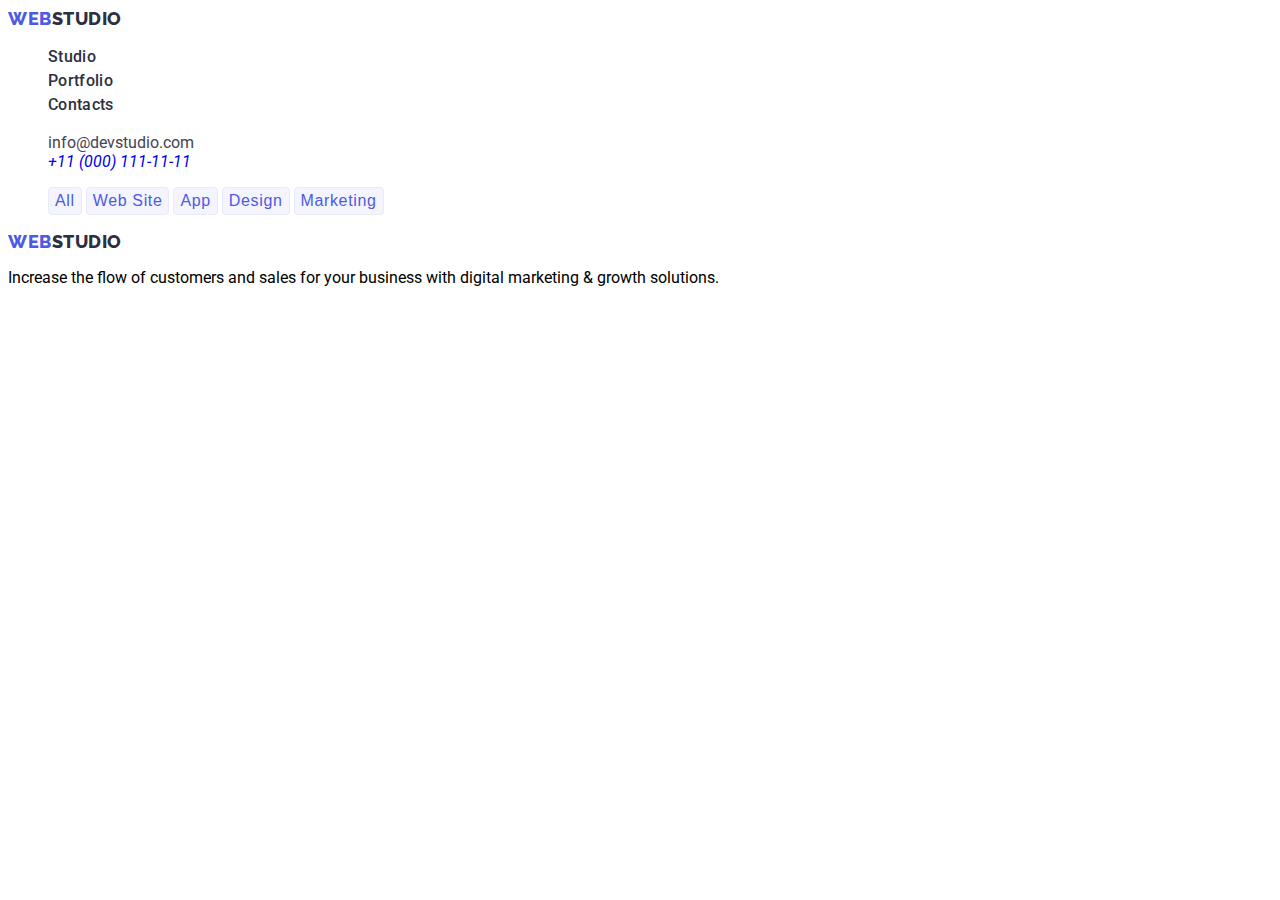
==== portfolio.html @ 36ee569e "create Portfolio.HTML" ====
<!DOCTYPE html>
<html lang="en">
  <head>
    <meta charset="UTF-8" />
    <meta http-equiv="X-UA-Compatible" content="IE=edge" />
    <meta name="viewport" content="width=device-width, initial-scale=1.0" />
    <title>Portfolio</title>
    <link rel="preconnect" href="https://fonts.googleapis.com" />
    <link rel="preconnect" href="https://fonts.gstatic.com" crossorigin />
    <link
      href="https://fonts.googleapis.com/css2?family=Raleway:wght@800&family=Roboto:wght@400;500;700;900&display=swap"
      rel="stylesheet"
    />
    <link rel="stylesheet" href="./css/styles.css" />
  </head>
  <body>
    <!-- HEADER -->
    <header class="header">
      <nav class="header-menu">
        <a class="logo link" href="./index.html"
          ><span class="logo-accent">web</span>studio</a
        >
        <ul class="menu list">
          <li class="menu-item">
            <a class="menu-link link" href="./index.html">Studio</a>
          </li>
          <li class="menu-item">
            <a class="menu-link link" href="./portfolio.html">Portfolio</a>
          </li>
          <li class="menu-item">
            <a class="menu-link link" href="">Contacts</a>
          </li>
        </ul>
      </nav>

      <address class="contact-menu">
        <ul class="contacts list">
          <li class="contacts-item">
            <a class="contacts-mail link" href="mailto:info@devstudio.com"
              >info@devstudio.com</a
            >
          </li>
          <li class="contacts-item">
            <a class="contact-phone link" href="tel:+110001111111"
              >+11 (000) 111-11-11</a
            >
          </li>
        </ul>
      </address>
    </header>
    <!-- MAIN -->
    <main>
      <!-- filter MENU -->
      <section class="filter-menu">
        <ul class="filter-list list">
          <li class="filter-item">
            <button class="filter-btn" type="button">All</button>
            <button class="filter-btn" type="button">Web Site</button>
            <button class="filter-btn" type="button">App</button>
            <button class="filter-btn" type="button">Design</button>
            <button class="filter-btn" type="button">Marketing</button>
          </li>
        </ul>
      </section>
    </main>
    <!-- FOOTER -->
    <footer class="footer">
      <a class="logo link" href="./index.html"
        ><span class="logo-accent">web</span>studio</a
      >
      <p class="footer-text">
        Increase the flow of customers and sales for your business with digital
        marketing & growth solutions.
      </p>
    </footer>
  </body>
</html>
---- css/styles.css ----
body {
	font-family: "Raleway", sans-serif;
	font-family: "Roboto", sans-serif;

	font-style: normal;
	font-weight: 400;
}

.list {
	list-style: none;
}
.link {
	text-decoration: none;
}

.logo {
	font-family: "Raleway";
	font-weight: 800;
	font-size: 18px;
	line-height: 1.17;
	letter-spacing: 0.03em;
	text-transform: uppercase;
	color: #2e2f42;
}
.logo-accent {
	color: #4d5ae5;
}
.menu-link {
	font-family: "Roboto", sans-serif;
	font-weight: 500;
	font-size: 16px;
	line-height: 1.5;
	letter-spacing: 0.02em;
	color: #2e2f42;
}
.filter-btn {
	font-weight: 500;
	font-size: 16px;
	line-height: 1.5;
	letter-spacing: 0.04em;

	color: #4d5ae5;

	background: #f4f4fd;
	border: 1px solid #e7e9fc;
	border-radius: 4px;
}
.filter-btn:hover,
.filter-btn:focus {
	color: #ffffff;
	cursor: pointer;
	border: none;
	background: #404bbf;
	box-shadow: 0px 3px 1px rgba(0, 0, 0, 0.1), 0px 2px 1px rgba(0, 0, 0, 0.08), 0px 2px 2px rgba(0, 0, 0, 0.12);
	border-radius: 4px;
}

/* ============HEADER== */
.header {
}
.header-menu {
}

.menu {
}

.menu-item {
}
.menu-link {
}
.contact-menu {
}
.contacts {
}
.contacts-item {
}
.contacts-mail {
	font-style: normal;
	color: #434455;
}
.contacts-phone {
	font-style: normal;
	color: #434455;
}
.contacts-mail:hover,
.contacts-mail:focus{
	color: royalblue;

}
.contacts-phone:hover,
.contacts-phone:focus{
		color: royalblue;
}

/* ========MAIN=============== */
.container {
}
.title-h2 {
	font-weight: 700;
font-size: 36px;
line-height: 1.11;
letter-spacing: 0.02em;
color: #2E2F42;
}
.title-h3{
	font-weight: 500;
font-size: 20px;
line-height: 1.2;
letter-spacing: 0.02em;
color: #2E2F42;
}
.text{
	font-size: 16px;
line-height: 1.5;
letter-spacing: 0.02em;
color: #434455;
}

.hero-body {
	background: #2e2f42;
}
.hero-title {
	font-weight: 700;
	font-size: 56px;
	line-height: 1.07;
	letter-spacing: 0.02em;
	color: #ffffff;
}
.hero-button {
	font-weight: 500;
	font-size: 16px;
	line-height: 1.5;
	letter-spacing: 0.04em;
	color: #ffffff;
	background: #4d5ae5;
	box-shadow: 0px 4px 4px rgba(0, 0, 0, 0.15);
	border-radius: 4px;
	cursor: pointer;
}
.properties-body {
}
.properties-title {
}
.properties-list {
}
.properties-item {
}
.properties-name {
}
.properties-text {
}
.activities-body {
}
.activities-title {
}
.activities-list {
}
.activities-item {
}
.activities-image {
}
.team-body {
}
.team-title {
}
.team-list {
}
.team-item {
}
.team-image {
}
.team-name {
}
.team-text {
}
.footer {
}
.footer-text {
}
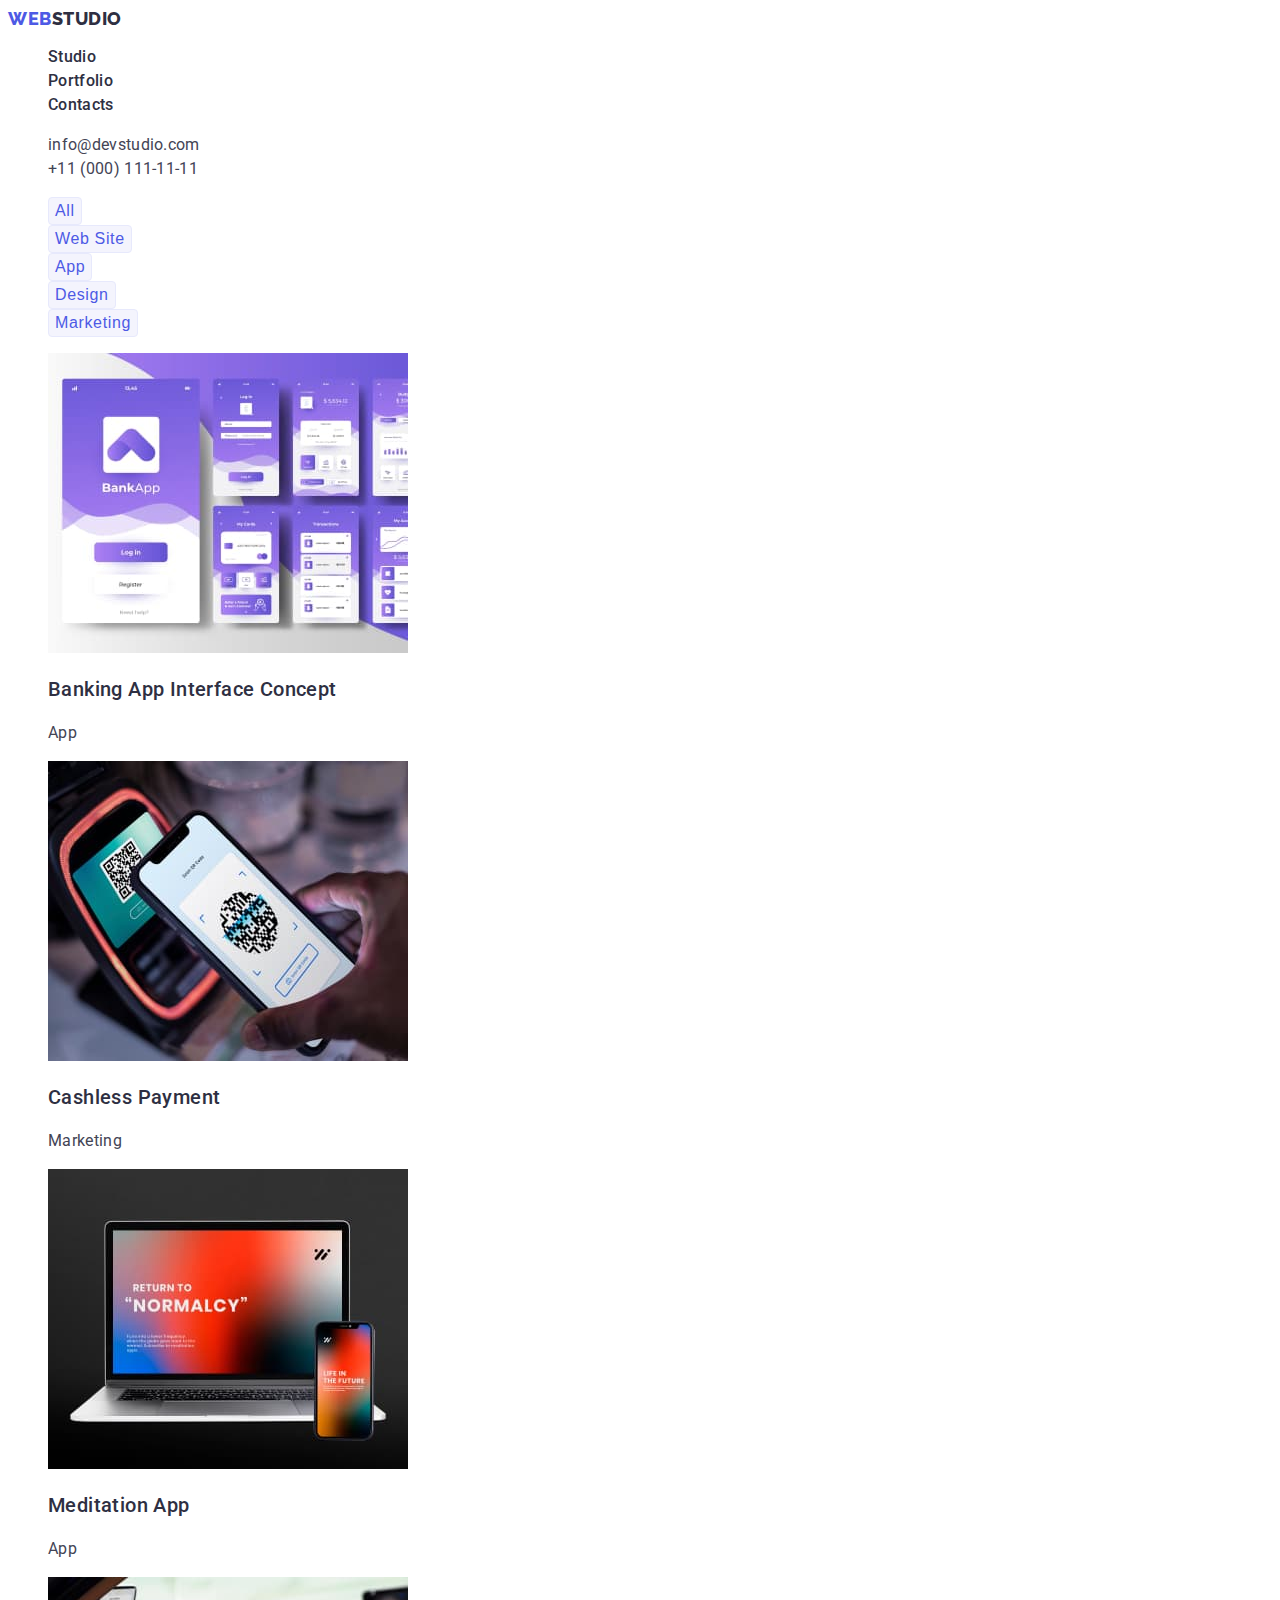
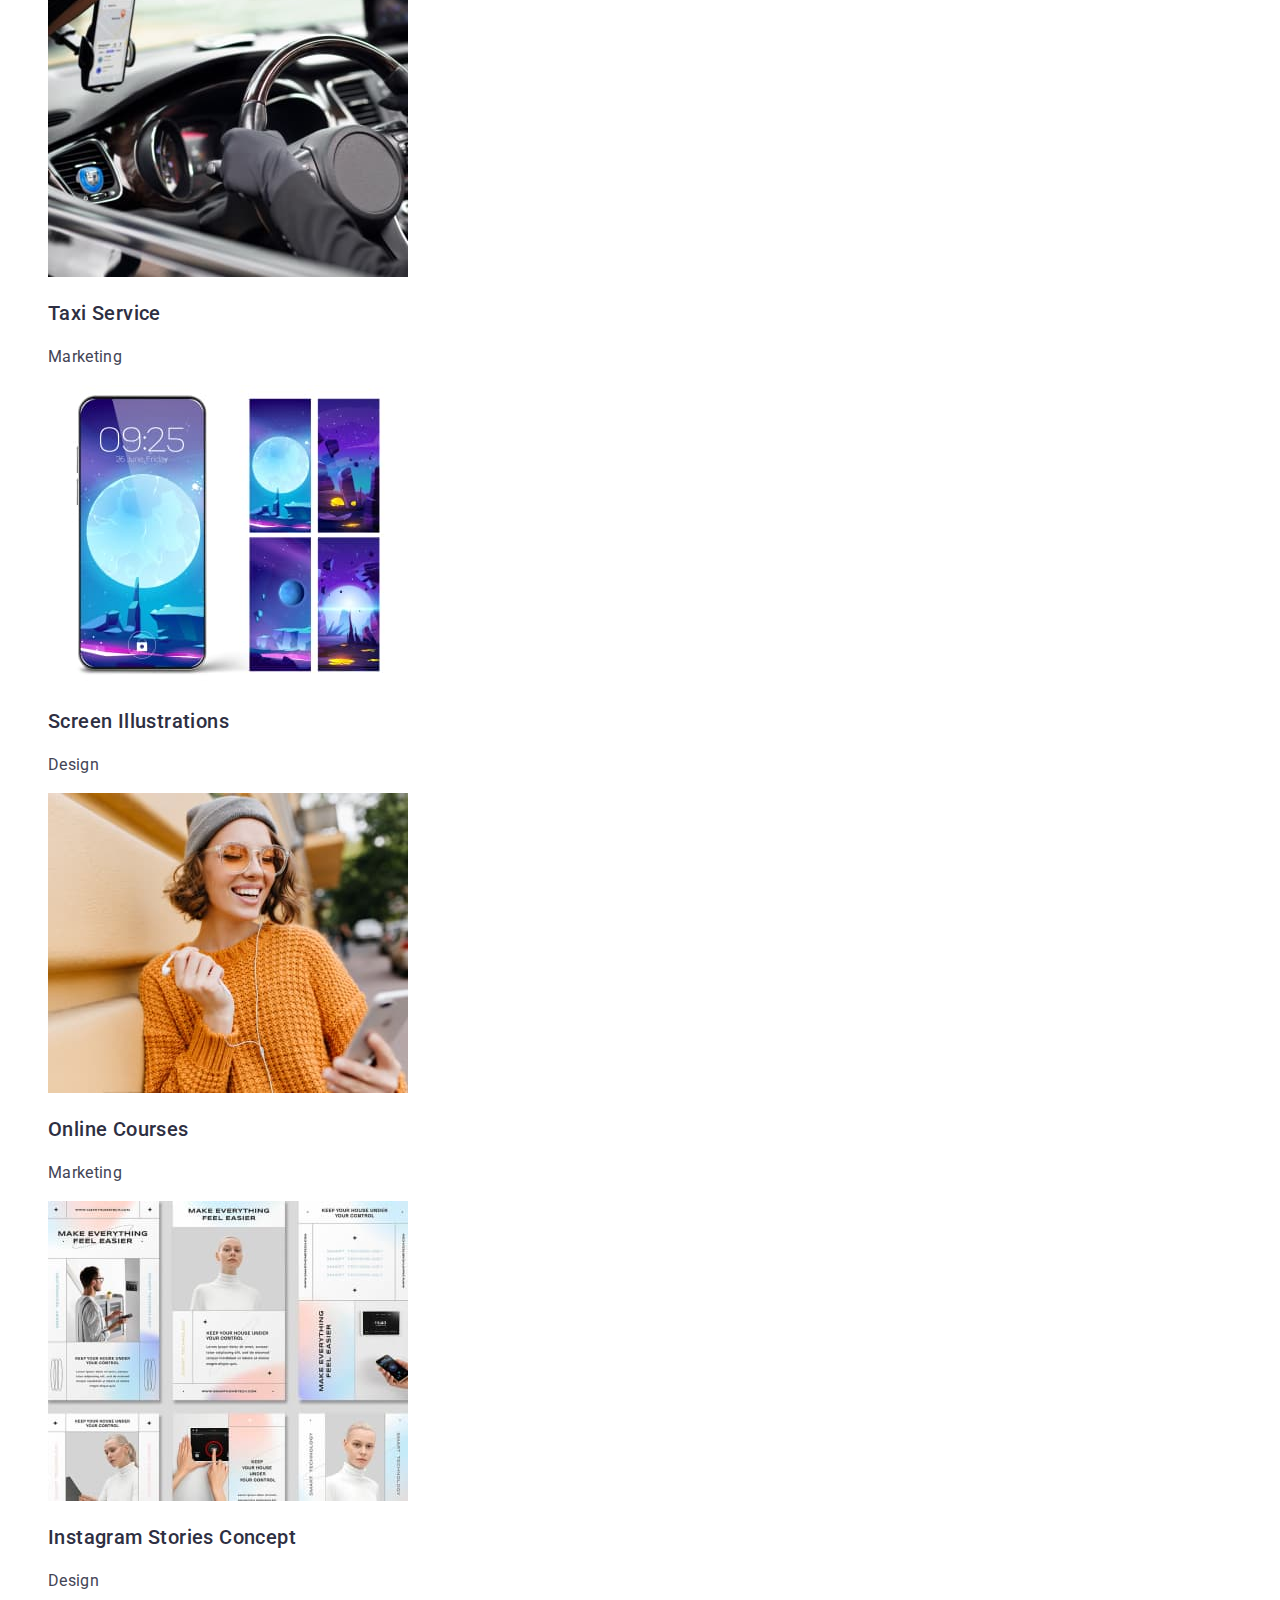
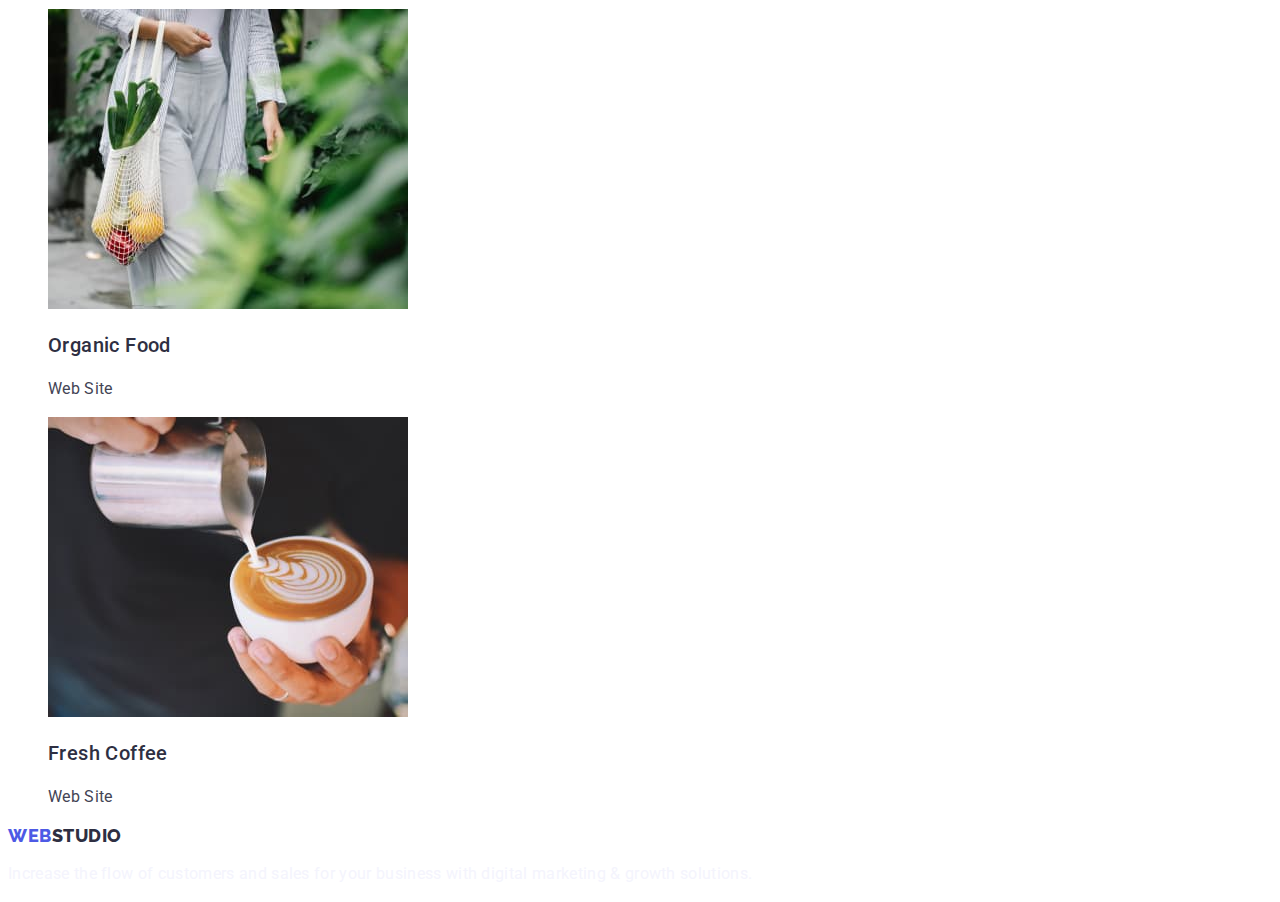
==== commit d98418c1: "add styles v3" ====
--- a/portfolio.html
+++ b/portfolio.html
@@ -33,7 +33,7 @@
         </ul>
       </nav>
 
-      <address class="contact-menu">
+      <address class="contacts-menu">
         <ul class="contacts list">
           <li class="contacts-item">
             <a class="contacts-mail link" href="mailto:info@devstudio.com"
@@ -41,7 +41,7 @@
             >
           </li>
           <li class="contacts-item">
-            <a class="contact-phone link" href="tel:+110001111111"
+            <a class="contacts-phone link" href="tel:+110001111111"
               >+11 (000) 111-11-11</a
             >
           </li>
@@ -52,23 +52,142 @@
     <main>
       <!-- filter MENU -->
       <section class="filter-menu">
+        <h1 class="portfolio-title" hidden>Portfolio WebStudio</h1>
         <ul class="filter-list list">
           <li class="filter-item">
             <button class="filter-btn" type="button">All</button>
+          </li>
+          <li class="filter-item">
             <button class="filter-btn" type="button">Web Site</button>
+          </li>
+          <li class="filter-item">
             <button class="filter-btn" type="button">App</button>
+          </li>
+          <li class="filter-item">
             <button class="filter-btn" type="button">Design</button>
+          </li>
+          <li class="filter-item">
             <button class="filter-btn" type="button">Marketing</button>
           </li>
         </ul>
       </section>
+      <!-- ======= GALLERY -->
+      <section class="gallery">
+        <h2 class="gallery-title title-h2" hidden>Gallery examples</h2>
+        <ul class="gallery-list list">
+          <li class="gallery-item">
+            <img
+              class="gallery-image"
+              src="./images/portfolio-gallery/img1.jpg"
+              alt="Banking App Interfaces"
+              width="360"
+              height="300"
+            />
+            <h3 class="gallery-project-title title-h3">
+              Banking App Interface Concept
+            </h3>
+            <p class="gallery-project-text text app">App</p>
+          </li>
+          <li class="gallery-item">
+            <img
+              class="gallery-image"
+              src="./images/portfolio-gallery/img2.jpg"
+              alt="Cashless Payment"
+              width="360"
+              height="300"
+            />
+            <h3 class="gallery-project-title title-h3">Cashless Payment</h3>
+            <p class="gallery-project-text text marketing">Marketing</p>
+          </li>
+          <li class="gallery-item">
+            <img
+              class="gallery-image"
+              src="./images/portfolio-gallery/img3.jpg"
+              alt="Meditation App"
+              width="360"
+              height="300"
+            />
+            <h3 class="gallery-project-title title-h3">Meditation App</h3>
+            <p class="gallery-project-text text app">App</p>
+          </li>
+          <li class="gallery-item">
+            <img
+              class="gallery-image"
+              src="./images/portfolio-gallery/img4.jpg"
+              alt="Taxi Service"
+              width="360"
+              height="300"
+            />
+            <h3 class="gallery-project-title title-h3">Taxi Service</h3>
+            <p class="gallery-project-text text marketing">Marketing</p>
+          </li>
+          <li class="gallery-item">
+            <img
+              class="gallery-image"
+              src="./images/portfolio-gallery/img5.jpg"
+              alt="Screen Illustrations"
+              width="360"
+              height="300"
+            />
+            <h3 class="gallery-project-title title-h3">Screen Illustrations</h3>
+            <p class="gallery-project-text text design">Design</p>
+          </li>
+          <li class="gallery-item">
+            <img
+              class="gallery-image"
+              src="./images/portfolio-gallery/img6.jpg"
+              alt="Online Courses"
+              width="360"
+              height="300"
+            />
+            <h3 class="gallery-project-title title-h3">Online Courses</h3>
+            <p class="gallery-project-text text marketing">Marketing</p>
+          </li>
+          <li class="gallery-item">
+            <img
+              class="gallery-image"
+              src="./images/portfolio-gallery/img7.jpg"
+              alt="Instagram Stories"
+              width="360"
+              height="300"
+            />
+            <h3 class="gallery-project-title title-h3">
+              Instagram Stories Concept
+            </h3>
+            <p class="gallery-project-text text design">Design</p>
+          </li>
+          <li class="gallery-item">
+            <img
+              class="gallery-image"
+              src="./images/portfolio-gallery/img8.jpg"
+              alt="Organic Foods"
+              width="360"
+              height="300"
+            />
+            <h3 class="gallery-project-title title-h3">Organic Food</h3>
+            <p class="gallery-project-text text website">Web Site</p>
+          </li>
+          <li class="gallery-item">
+            <img
+              class="gallery-image"
+              src="./images/portfolio-gallery/img9.jpg"
+              alt="Fresh Coffee"
+              width="360"
+              height="300"
+            />
+            <h3 class="gallery-project-title title-h3">Fresh Coffee</h3>
+            <p class="gallery-project-text text website">Web Site</p>
+          </li>
+        </ul>
+      </section>
     </main>
+
     <!-- FOOTER -->
     <footer class="footer">
       <a class="logo link" href="./index.html"
         ><span class="logo-accent">web</span>studio</a
       >
-      <p class="footer-text">
+      <p class="footer-text text text-light">
         Increase the flow of customers and sales for your business with digital
         marketing & growth solutions.
       </p>
--- a/css/styles.css
+++ b/css/styles.css
@@ -5,7 +5,7 @@
 	font-style: normal;
 	font-weight: 400;
 }
-
+/* =========== COMPONENTS==== */
 .list {
 	list-style: none;
 }
@@ -25,6 +25,12 @@
 .logo-accent {
 	color: #4d5ae5;
 }
+/* =========== /COMPONENTS==== */
+
+
+/* ============HEADER== */
+
+
 .menu-link {
 	font-family: "Roboto", sans-serif;
 	font-weight: 500;
@@ -33,63 +39,30 @@
 	letter-spacing: 0.02em;
 	color: #2e2f42;
 }
-.filter-btn {
-	font-weight: 500;
+
+.contacts-mail {
 	font-size: 16px;
 	line-height: 1.5;
-	letter-spacing: 0.04em;
+	letter-spacing: 0.02em;
 
-	color: #4d5ae5;
-
-	background: #f4f4fd;
-	border: 1px solid #e7e9fc;
-	border-radius: 4px;
-}
-.filter-btn:hover,
-.filter-btn:focus {
-	color: #ffffff;
-	cursor: pointer;
-	border: none;
-	background: #404bbf;
-	box-shadow: 0px 3px 1px rgba(0, 0, 0, 0.1), 0px 2px 1px rgba(0, 0, 0, 0.08), 0px 2px 2px rgba(0, 0, 0, 0.12);
-	border-radius: 4px;
-}
-
-/* ============HEADER== */
-.header {
-}
-.header-menu {
-}
-
-.menu {
-}
-
-.menu-item {
-}
-.menu-link {
-}
-.contact-menu {
-}
-.contacts {
-}
-.contacts-item {
-}
-.contacts-mail {
+	color: #434455;
 	font-style: normal;
-	color: #434455;
 }
 .contacts-phone {
+	font-size: 16px;
+	line-height: 1.5;
+	letter-spacing: 0.02em;
+
+	color: #434455;
 	font-style: normal;
-	color: #434455;
 }
 .contacts-mail:hover,
-.contacts-mail:focus{
+.contacts-mail:focus {
 	color: royalblue;
-
 }
 .contacts-phone:hover,
-.contacts-phone:focus{
-		color: royalblue;
+.contacts-phone:focus {
+	color: royalblue;
 }
 
 /* ========MAIN=============== */
@@ -97,23 +70,26 @@
 }
 .title-h2 {
 	font-weight: 700;
-font-size: 36px;
-line-height: 1.11;
-letter-spacing: 0.02em;
-color: #2E2F42;
+	font-size: 36px;
+	line-height: 1.11;
+	letter-spacing: 0.02em;
+	color: #2e2f42;
 }
-.title-h3{
+.title-h3 {
 	font-weight: 500;
-font-size: 20px;
-line-height: 1.2;
-letter-spacing: 0.02em;
-color: #2E2F42;
+	font-size: 20px;
+	line-height: 1.2;
+	letter-spacing: 0.02em;
+	color: #2e2f42;
 }
-.text{
+.text {
 	font-size: 16px;
-line-height: 1.5;
-letter-spacing: 0.02em;
-color: #434455;
+	line-height: 1.5;
+	letter-spacing: 0.02em;
+	color: #434455;
+}
+.text-light{
+	color: #F4F4FD;
 }
 
 .hero-body {
@@ -137,43 +113,26 @@
 	border-radius: 4px;
 	cursor: pointer;
 }
-.properties-body {
+
+/* ===PORTFOLIO HTML===== */
+.filter-btn {
+	font-weight: 500;
+	font-size: 16px;
+	line-height: 1.5;
+	letter-spacing: 0.04em;
+
+	color: #4d5ae5;
+
+	background: #f4f4fd;
+	border: 1px solid #e7e9fc;
+	border-radius: 4px;
 }
-.properties-title {
-}
-.properties-list {
-}
-.properties-item {
-}
-.properties-name {
-}
-.properties-text {
-}
-.activities-body {
-}
-.activities-title {
-}
-.activities-list {
-}
-.activities-item {
-}
-.activities-image {
-}
-.team-body {
-}
-.team-title {
-}
-.team-list {
-}
-.team-item {
-}
-.team-image {
-}
-.team-name {
-}
-.team-text {
-}
-.footer {
-}
-.footer-text {
-}
+.filter-btn:hover,
+.filter-btn:focus {
+	color: #ffffff;
+	cursor: pointer;
+	border: none;
+	background: #404bbf;
+	box-shadow: 0px 3px 1px rgba(0, 0, 0, 0.1), 0px 2px 1px rgba(0, 0, 0, 0.08), 0px 2px 2px rgba(0, 0, 0, 0.12);
+	border-radius: 4px;
+}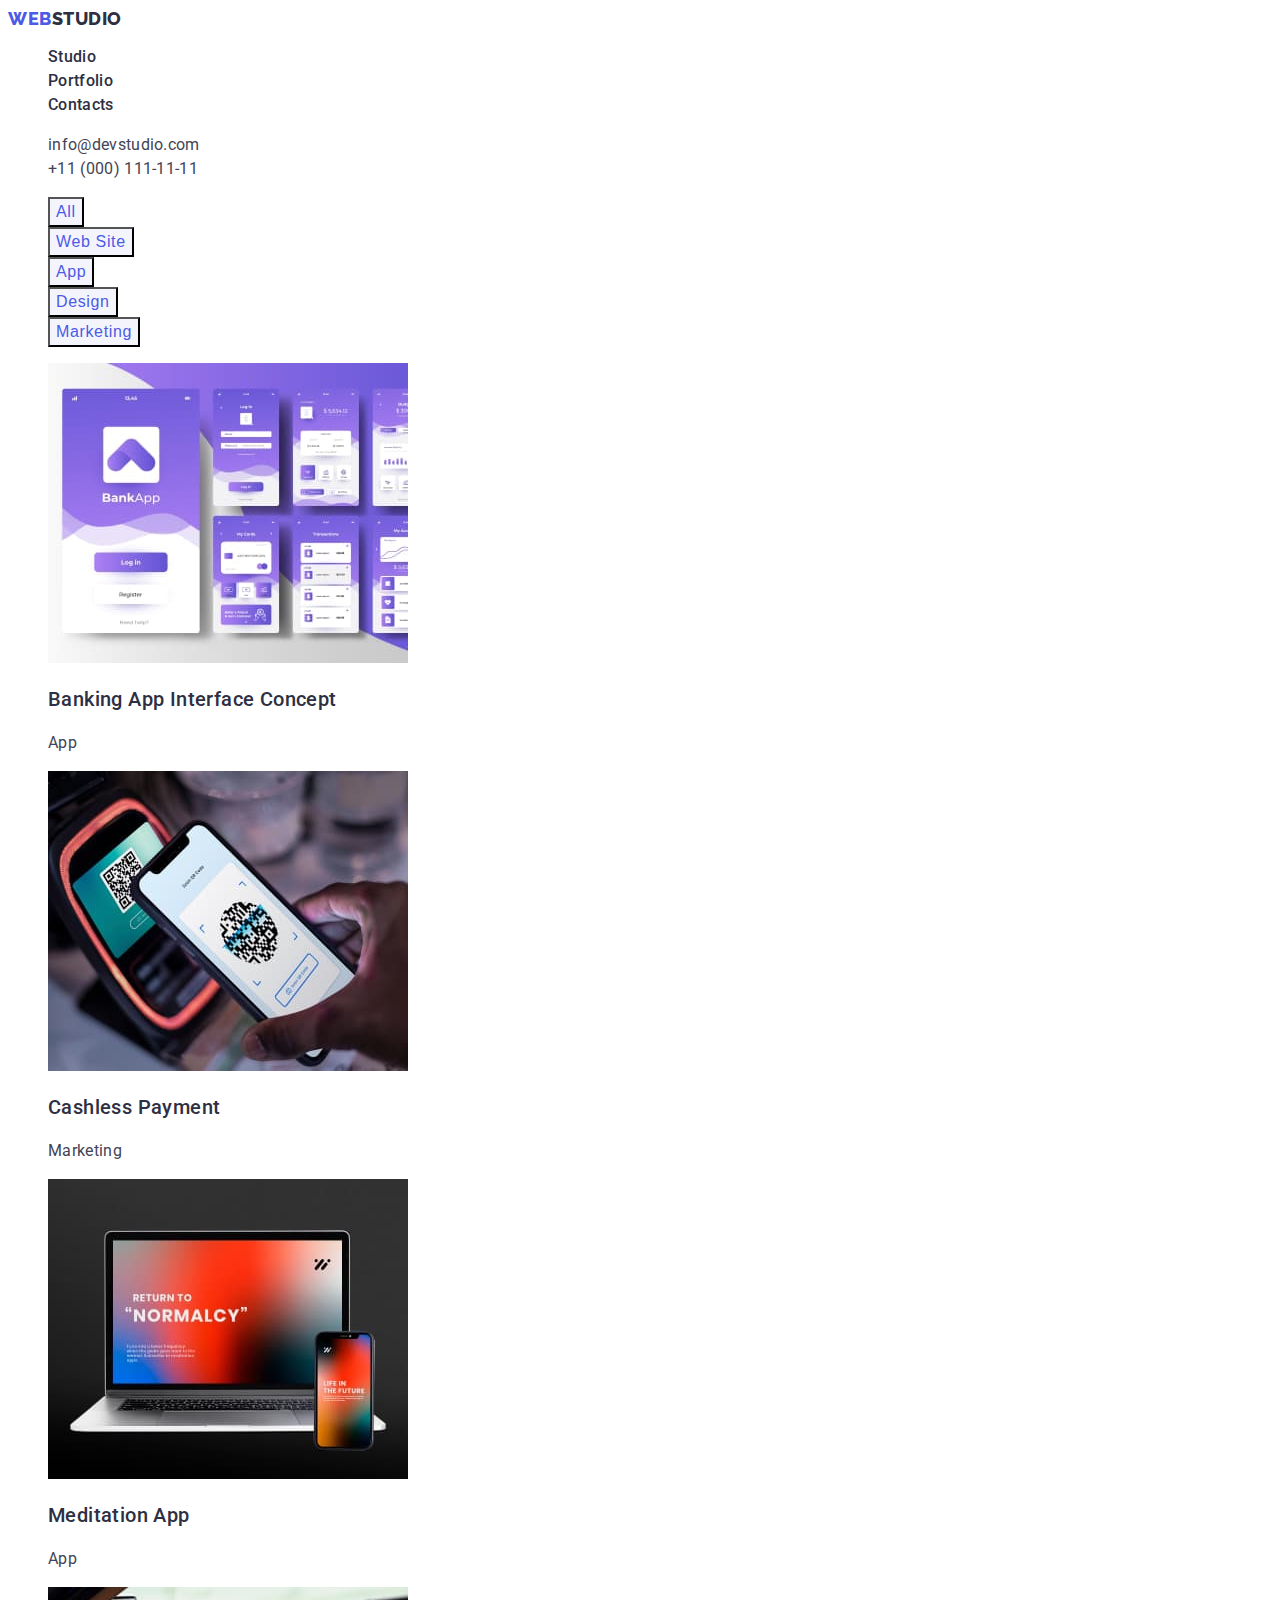
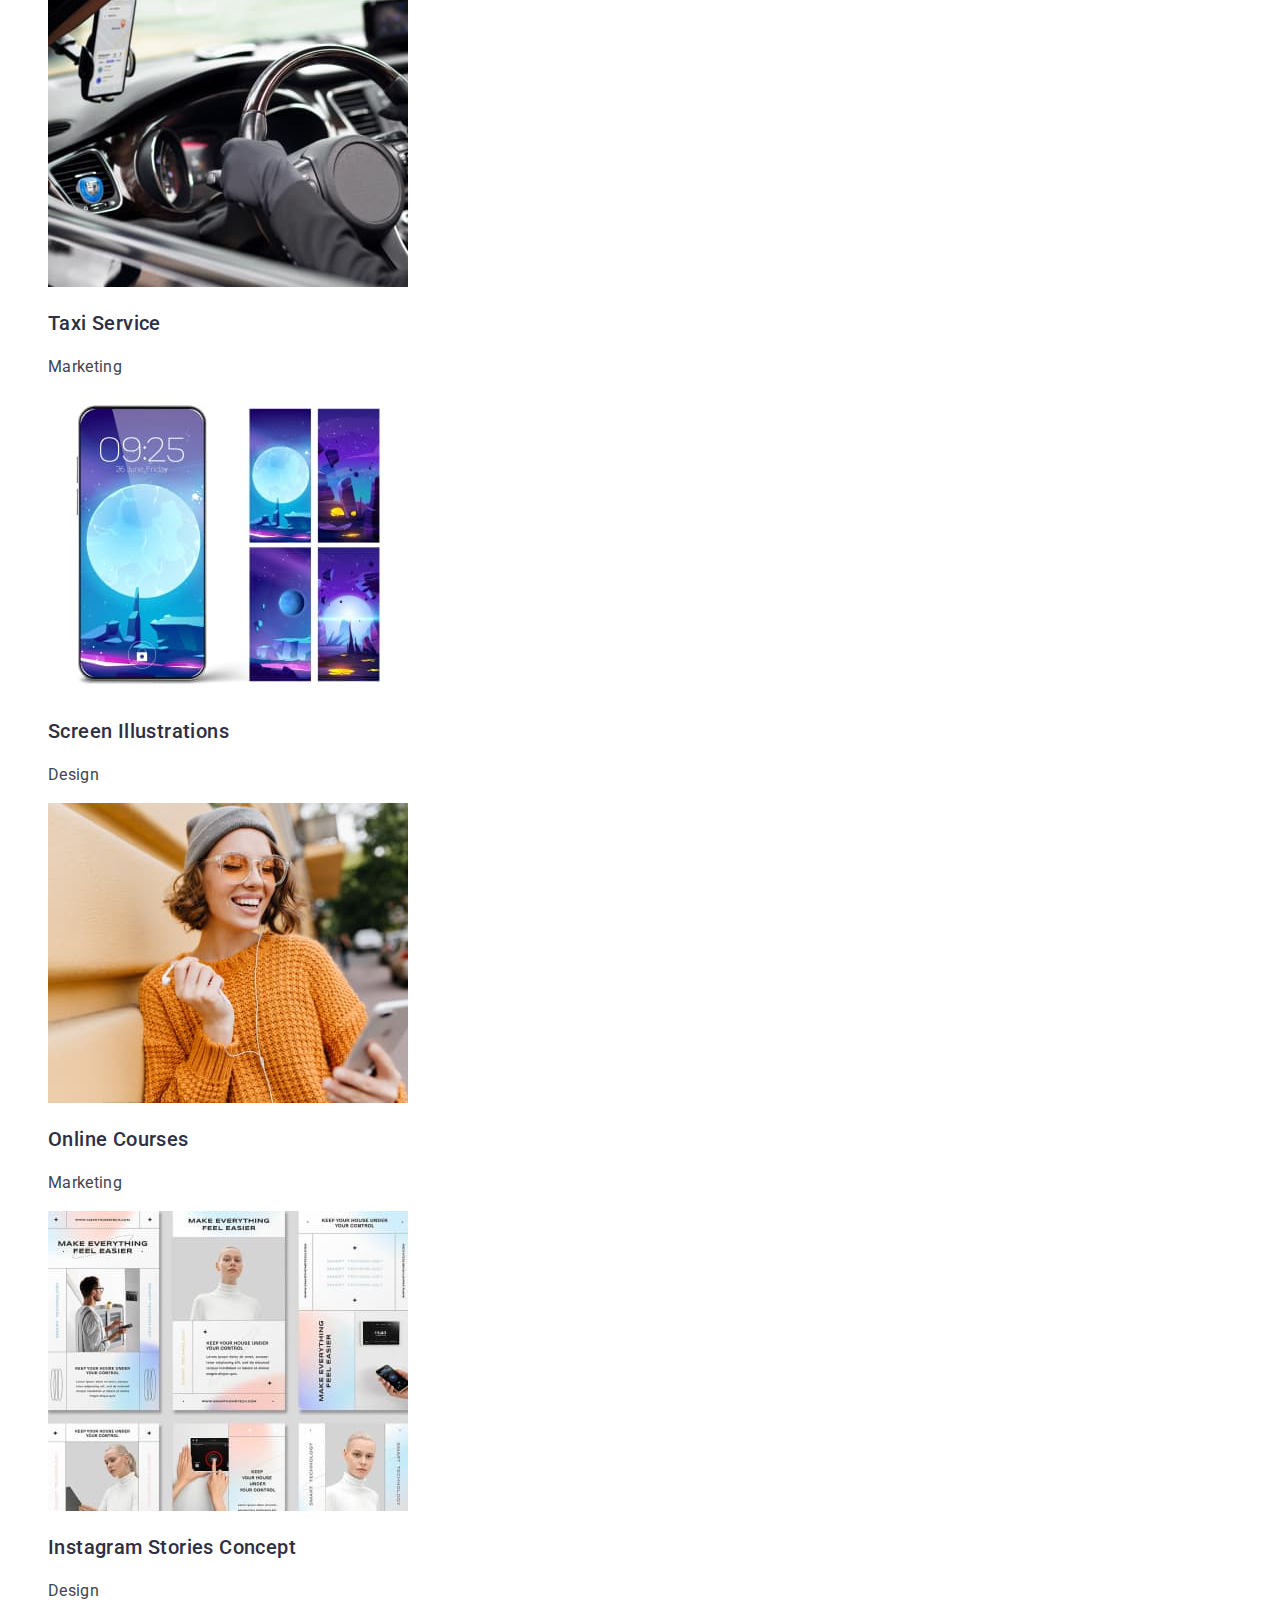
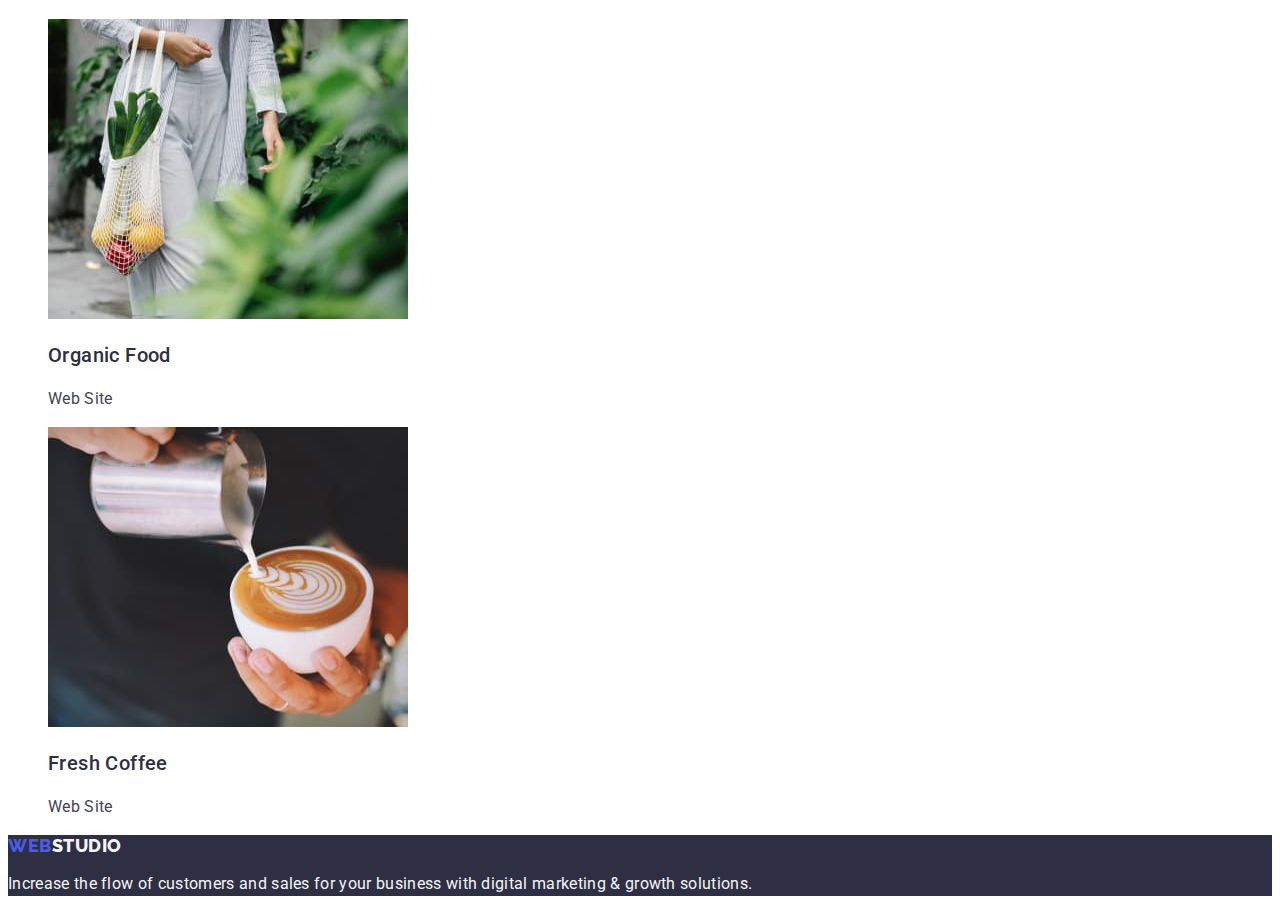
==== commit 9e5c3868: "upd style.css v5" ====
--- a/portfolio.html
+++ b/portfolio.html
@@ -18,7 +18,7 @@
     <header class="header">
       <nav class="header-menu">
         <a class="logo link" href="./index.html"
-          ><span class="logo-accent">web</span>studio</a
+          >web<span class="logo-dark">studio</span></a
         >
         <ul class="menu list">
           <li class="menu-item">
@@ -36,12 +36,12 @@
       <address class="contacts-menu">
         <ul class="contacts list">
           <li class="contacts-item">
-            <a class="contacts-mail link" href="mailto:info@devstudio.com"
+            <a class="contacts-link link" href="mailto:info@devstudio.com"
               >info@devstudio.com</a
             >
           </li>
           <li class="contacts-item">
-            <a class="contacts-phone link" href="tel:+110001111111"
+            <a class="contacts-link link" href="tel:+110001111111"
               >+11 (000) 111-11-11</a
             >
           </li>
@@ -73,7 +73,7 @@
       </section>
       <!-- ======= GALLERY -->
       <section class="gallery">
-        <h2 class="gallery-title title-h2" hidden>Gallery examples</h2>
+        <h2 class="gallery-title title-second" hidden>Gallery examples</h2>
         <ul class="gallery-list list">
           <li class="gallery-item">
             <img
@@ -83,7 +83,7 @@
               width="360"
               height="300"
             />
-            <h3 class="gallery-project-title title-h3">
+            <h3 class="gallery-project-title title-third">
               Banking App Interface Concept
             </h3>
             <p class="gallery-project-text text app">App</p>
@@ -96,7 +96,7 @@
               width="360"
               height="300"
             />
-            <h3 class="gallery-project-title title-h3">Cashless Payment</h3>
+            <h3 class="gallery-project-title title-third">Cashless Payment</h3>
             <p class="gallery-project-text text marketing">Marketing</p>
           </li>
           <li class="gallery-item">
@@ -107,7 +107,7 @@
               width="360"
               height="300"
             />
-            <h3 class="gallery-project-title title-h3">Meditation App</h3>
+            <h3 class="gallery-project-title title-third">Meditation App</h3>
             <p class="gallery-project-text text app">App</p>
           </li>
           <li class="gallery-item">
@@ -118,7 +118,7 @@
               width="360"
               height="300"
             />
-            <h3 class="gallery-project-title title-h3">Taxi Service</h3>
+            <h3 class="gallery-project-title title-third">Taxi Service</h3>
             <p class="gallery-project-text text marketing">Marketing</p>
           </li>
           <li class="gallery-item">
@@ -129,7 +129,7 @@
               width="360"
               height="300"
             />
-            <h3 class="gallery-project-title title-h3">Screen Illustrations</h3>
+            <h3 class="gallery-project-title title-third">Screen Illustrations</h3>
             <p class="gallery-project-text text design">Design</p>
           </li>
           <li class="gallery-item">
@@ -140,7 +140,7 @@
               width="360"
               height="300"
             />
-            <h3 class="gallery-project-title title-h3">Online Courses</h3>
+            <h3 class="gallery-project-title title-third">Online Courses</h3>
             <p class="gallery-project-text text marketing">Marketing</p>
           </li>
           <li class="gallery-item">
@@ -151,7 +151,7 @@
               width="360"
               height="300"
             />
-            <h3 class="gallery-project-title title-h3">
+            <h3 class="gallery-project-title title-third">
               Instagram Stories Concept
             </h3>
             <p class="gallery-project-text text design">Design</p>
@@ -164,7 +164,7 @@
               width="360"
               height="300"
             />
-            <h3 class="gallery-project-title title-h3">Organic Food</h3>
+            <h3 class="gallery-project-title title-third">Organic Food</h3>
             <p class="gallery-project-text text website">Web Site</p>
           </li>
           <li class="gallery-item">
@@ -175,7 +175,7 @@
               width="360"
               height="300"
             />
-            <h3 class="gallery-project-title title-h3">Fresh Coffee</h3>
+            <h3 class="gallery-project-title title-third">Fresh Coffee</h3>
             <p class="gallery-project-text text website">Web Site</p>
           </li>
         </ul>
@@ -185,8 +185,8 @@
     <!-- FOOTER -->
     <footer class="footer">
       <a class="logo link" href="./index.html"
-        ><span class="logo-accent">web</span>studio</a
-      >
+          >web<span class="logo-light">studio</span></a
+        >
       <p class="footer-text text text-light">
         Increase the flow of customers and sales for your business with digital
         marketing & growth solutions.
--- a/css/styles.css
+++ b/css/styles.css
@@ -1,11 +1,25 @@
+:root {
+	--primary-brand-color: #4d5ae5;
+	--pressed-state-color: #404bbf;
+	--dark-color: #2e2f42;
+	--success-color: #31d0aa;
+	--text-color: #434455;
+	--suble-text-color: #8e8f99;
+	--accent-color: #e7e9fc;
+	--light-color: #f4f4fd;
+	--modal-overlay-color: rgba(46, 47, 66, 0.4);
+	--hero-background-color: rgba(46, 47, 66, 0.7);
+	--white-background-color: #ffffff;
+	--modal-background-color: #fcfcfc;
+}
+
 body {
-	font-family: "Raleway", sans-serif;
-	font-family: "Roboto", sans-serif;
-
-	font-style: normal;
-	font-weight: 400;
+	font-family: "Roboto", "Raleway", sans-serif;
+	background-color: var(--white-background-color);
+	color: var(--text-color);
 }
 /* =========== COMPONENTS==== */
+
 .list {
 	list-style: none;
 }
@@ -14,106 +28,117 @@
 }
 
 .logo {
-	font-family: "Raleway";
+	font-family: "Raleway", sans-serif;
 	font-weight: 800;
 	font-size: 18px;
 	line-height: 1.17;
 	letter-spacing: 0.03em;
 	text-transform: uppercase;
-	color: #2e2f42;
+	color: var(--primary-brand-color);
 }
-.logo-accent {
-	color: #4d5ae5;
-}
+
 /* =========== /COMPONENTS==== */
 
-
 /* ============HEADER== */
-
-
+.header {
+}
+.logo-dark {
+	color: var(--dark-color);
+}
 .menu-link {
-	font-family: "Roboto", sans-serif;
 	font-weight: 500;
 	font-size: 16px;
 	line-height: 1.5;
 	letter-spacing: 0.02em;
-	color: #2e2f42;
+	color: var(--dark-color);
 }
 
-.contacts-mail {
+.menu-link:hover,
+.menu-link:focus {
+	color: var(--pressed-state-color);
+}
+
+.contacts-menu {
+	font-style: normal;
+}
+.contacts-link {
 	font-size: 16px;
 	line-height: 1.5;
 	letter-spacing: 0.02em;
+	color: var(--text-color);
+}
 
-	color: #434455;
-	font-style: normal;
-}
-.contacts-phone {
-	font-size: 16px;
-	line-height: 1.5;
-	letter-spacing: 0.02em;
-
-	color: #434455;
-	font-style: normal;
-}
-.contacts-mail:hover,
-.contacts-mail:focus {
-	color: royalblue;
-}
-.contacts-phone:hover,
-.contacts-phone:focus {
-	color: royalblue;
+.contacts-link:hover,
+.contacts-link:focus {
+	color: var(--pressed-state-color);
 }
 
 /* ========MAIN=============== */
 .container {
 }
-.title-h2 {
-	font-weight: 700;
-	font-size: 36px;
-	line-height: 1.11;
-	letter-spacing: 0.02em;
-	color: #2e2f42;
-}
-.title-h3 {
-	font-weight: 500;
-	font-size: 20px;
-	line-height: 1.2;
-	letter-spacing: 0.02em;
-	color: #2e2f42;
-}
-.text {
-	font-size: 16px;
-	line-height: 1.5;
-	letter-spacing: 0.02em;
-	color: #434455;
-}
-.text-light{
-	color: #F4F4FD;
-}
-
 .hero-body {
-	background: #2e2f42;
+	background-color: var(--dark-color);
 }
 .hero-title {
 	font-weight: 700;
 	font-size: 56px;
 	line-height: 1.07;
 	letter-spacing: 0.02em;
-	color: #ffffff;
+	color: var(--white-background-color);
+	text-align: center;
 }
 .hero-button {
+	font-family: inherit;
 	font-weight: 500;
 	font-size: 16px;
 	line-height: 1.5;
 	letter-spacing: 0.04em;
-	color: #ffffff;
-	background: #4d5ae5;
-	box-shadow: 0px 4px 4px rgba(0, 0, 0, 0.15);
-	border-radius: 4px;
+	color: var(--hero-color);
+	background-color: var(--primary-brand-color);
 	cursor: pointer;
 }
+.hero-button:hover,
+.hero-button:focus {
+	background-color: var(--pressed-state-color);
+}
+.properties-body {
+}
 
+.activities-body {
+}
+.team-body {
+	background-color: var(--light-color);
+}
+
+.title-second {
+	font-weight: 700;
+	font-size: 36px;
+	line-height: 1.11;
+	letter-spacing: 0.02em;
+	color: var(--dark-color);
+}
+.title-third {
+	font-weight: 500;
+	font-size: 20px;
+	line-height: 1.2;
+	letter-spacing: 0.02em;
+	color: var(--dark-color);
+}
+.text {
+	font-size: 16px;
+	line-height: 1.5;
+	letter-spacing: 0.02em;
+}
+/* ======FOOTER======== */
+.footer {
+	background-color: var(--dark-color);
+}
+.logo-light {
+	color: var(--light-color);
+}
+.text-light {
+	color: var(--light-color);
+}
 /* ===PORTFOLIO HTML===== */
 .filter-btn {
 	font-weight: 500;
@@ -121,18 +146,13 @@
 	line-height: 1.5;
 	letter-spacing: 0.04em;
 
-	color: #4d5ae5;
+	color: var(--primary-brand-color);
 
-	background: #f4f4fd;
-	border: 1px solid #e7e9fc;
-	border-radius: 4px;
+	background-color: var(--light-color);
 }
 .filter-btn:hover,
 .filter-btn:focus {
-	color: #ffffff;
+	color: var(--white-background-color);
 	cursor: pointer;
-	border: none;
-	background: #404bbf;
-	box-shadow: 0px 3px 1px rgba(0, 0, 0, 0.1), 0px 2px 1px rgba(0, 0, 0, 0.08), 0px 2px 2px rgba(0, 0, 0, 0.12);
-	border-radius: 4px;
-}+	background-color: var(--pressed-state-color);
+}
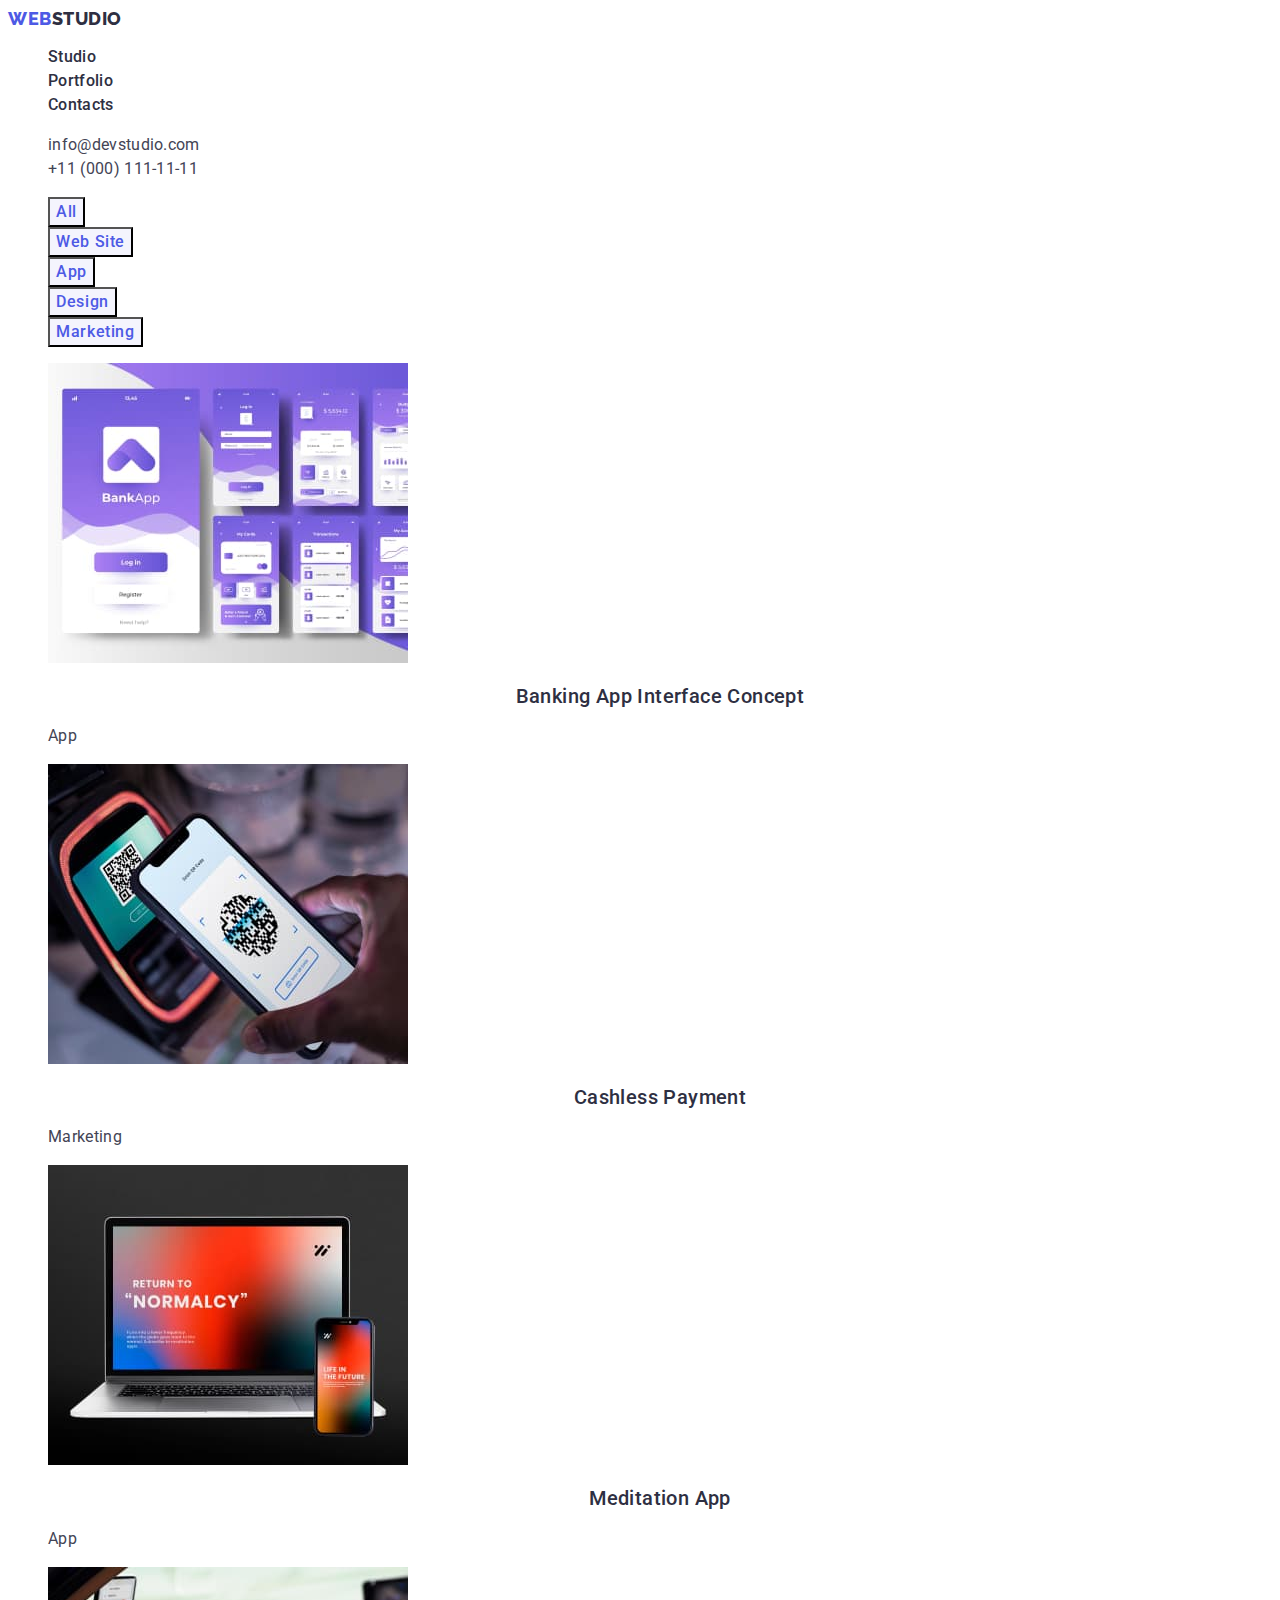
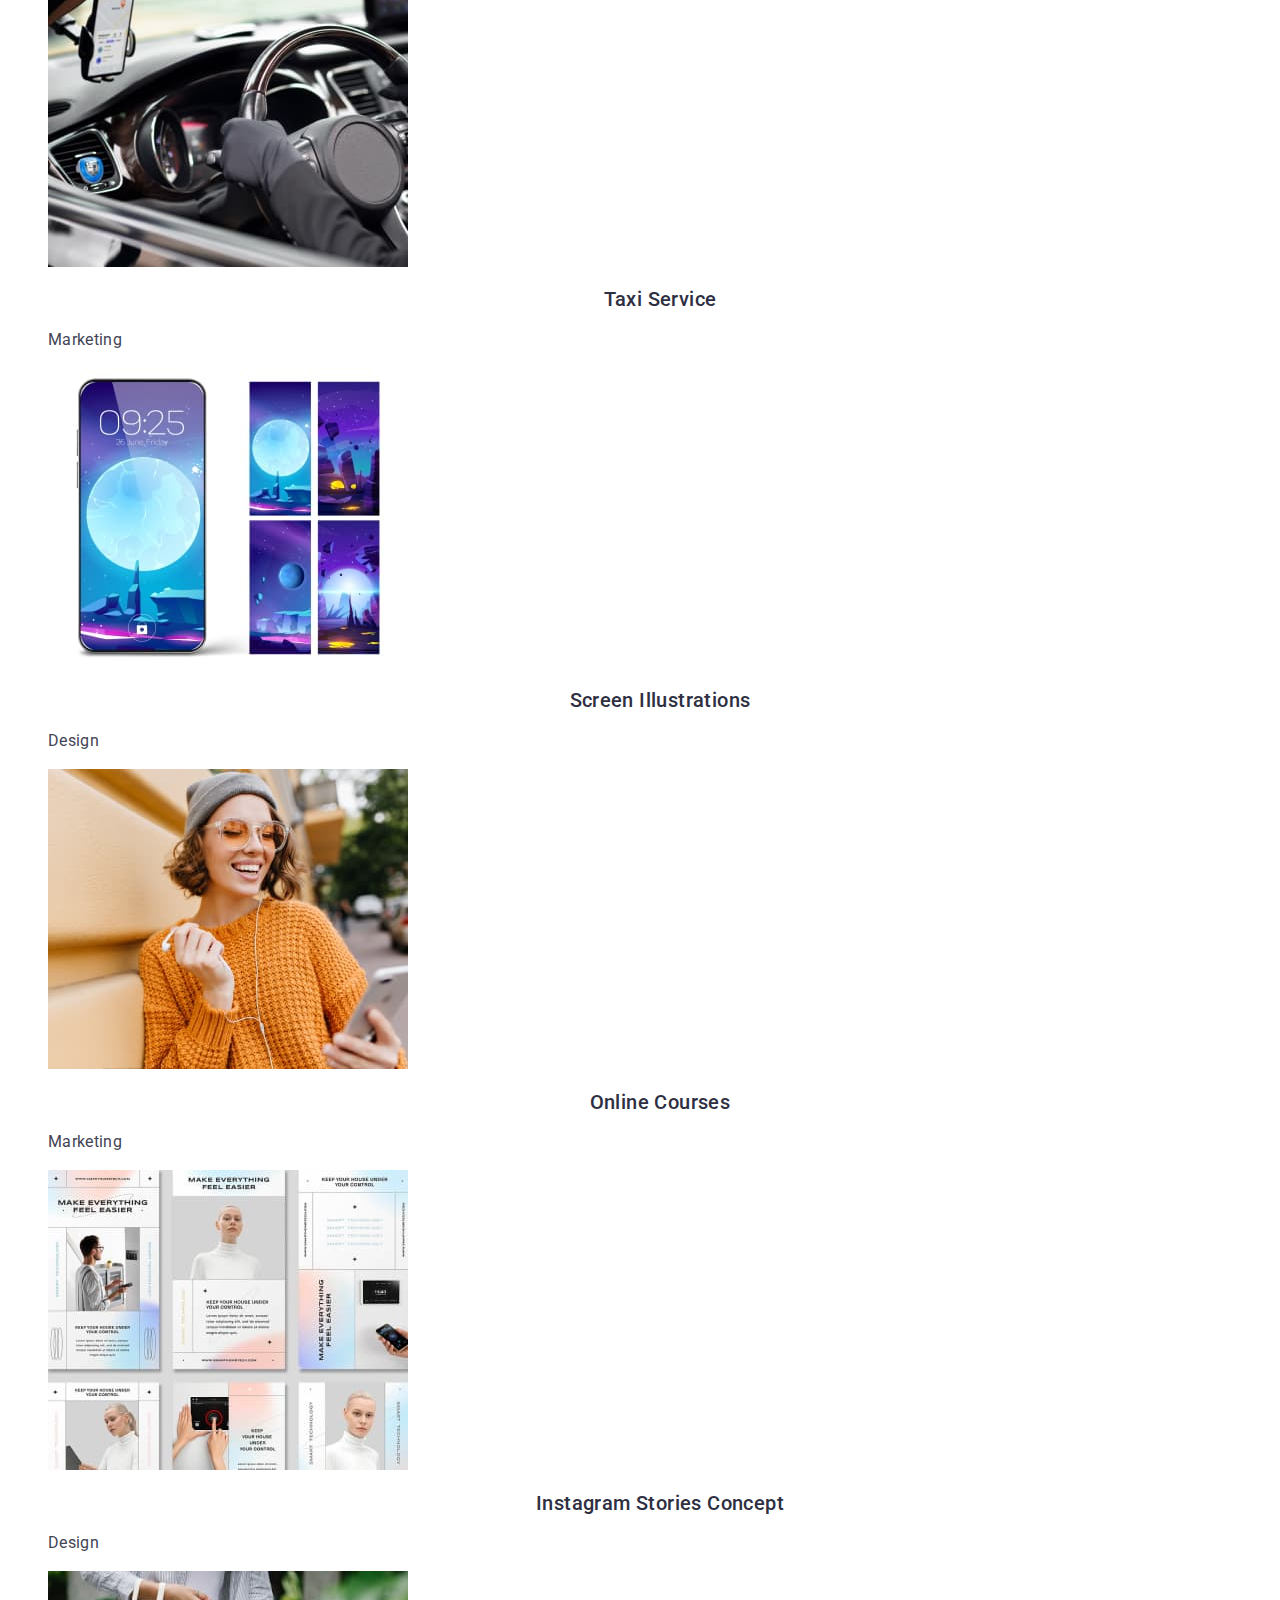
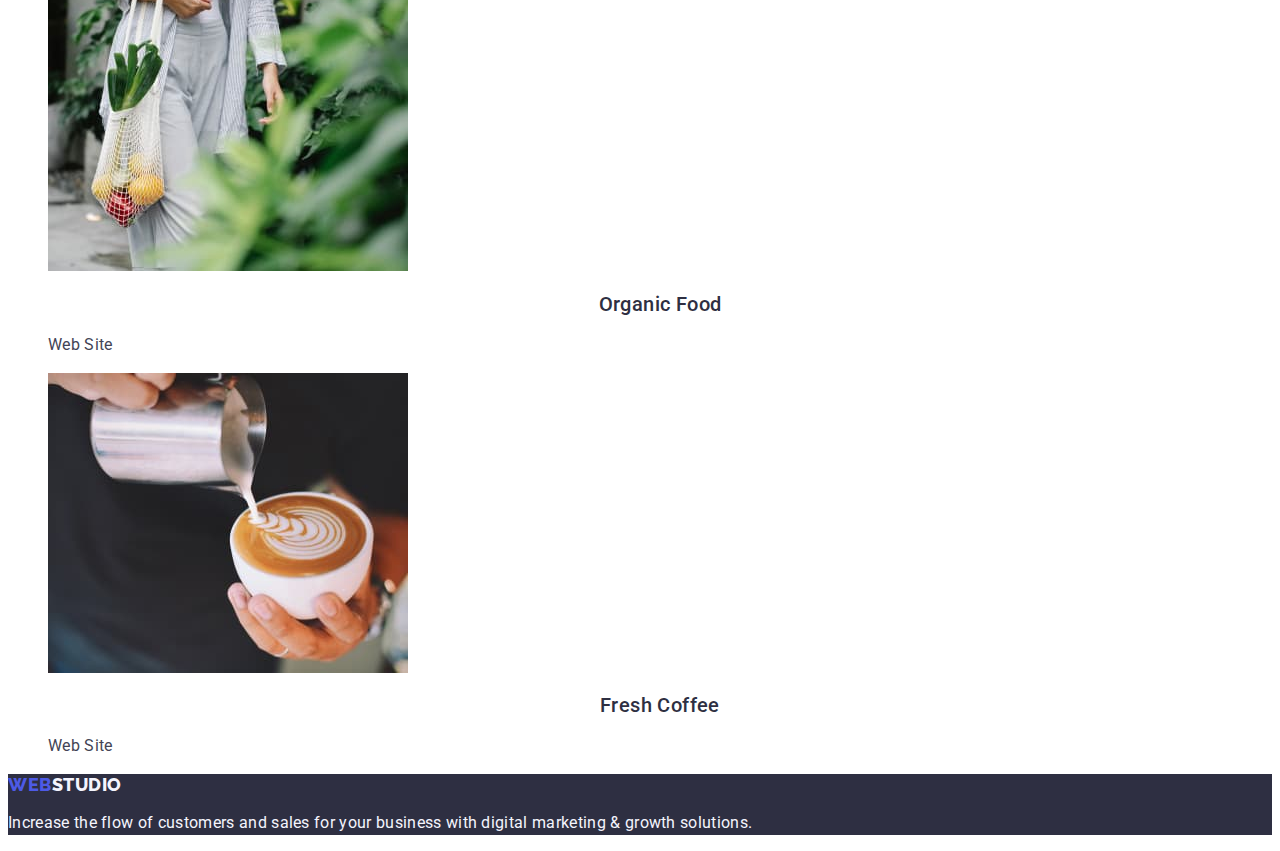
==== commit d496a540: "upd styles.css v6" ====
--- a/portfolio.html
+++ b/portfolio.html
@@ -50,9 +50,11 @@
     </header>
     <!-- MAIN -->
     <main>
-      <!-- filter MENU -->
-      <section class="filter-menu">
+      <!-- ======= GALLERY -->
+      <section class="portfolio">
         <h1 class="portfolio-title" hidden>Portfolio WebStudio</h1>
+        <!-- filter MENU -->
+
         <ul class="filter-list list">
           <li class="filter-item">
             <button class="filter-btn" type="button">All</button>
@@ -70,10 +72,7 @@
             <button class="filter-btn" type="button">Marketing</button>
           </li>
         </ul>
-      </section>
-      <!-- ======= GALLERY -->
-      <section class="gallery">
-        <h2 class="gallery-title title-second" hidden>Gallery examples</h2>
+
         <ul class="gallery-list list">
           <li class="gallery-item">
             <img
@@ -83,9 +82,9 @@
               width="360"
               height="300"
             />
-            <h3 class="gallery-project-title title-third">
+            <h2 class="gallery-project-title title-second">
               Banking App Interface Concept
-            </h3>
+            </h2>
             <p class="gallery-project-text text app">App</p>
           </li>
           <li class="gallery-item">
@@ -96,7 +95,7 @@
               width="360"
               height="300"
             />
-            <h3 class="gallery-project-title title-third">Cashless Payment</h3>
+            <h2 class="gallery-project-title title-second">Cashless Payment</h2>
             <p class="gallery-project-text text marketing">Marketing</p>
           </li>
           <li class="gallery-item">
@@ -107,7 +106,7 @@
               width="360"
               height="300"
             />
-            <h3 class="gallery-project-title title-third">Meditation App</h3>
+            <h2 class="gallery-project-title title-second">Meditation App</h2>
             <p class="gallery-project-text text app">App</p>
           </li>
           <li class="gallery-item">
@@ -118,7 +117,7 @@
               width="360"
               height="300"
             />
-            <h3 class="gallery-project-title title-third">Taxi Service</h3>
+            <h2 class="gallery-project-title title-second">Taxi Service</h2>
             <p class="gallery-project-text text marketing">Marketing</p>
           </li>
           <li class="gallery-item">
@@ -129,7 +128,9 @@
               width="360"
               height="300"
             />
-            <h3 class="gallery-project-title title-third">Screen Illustrations</h3>
+            <h2 class="gallery-project-title title-second">
+              Screen Illustrations
+            </h2>
             <p class="gallery-project-text text design">Design</p>
           </li>
           <li class="gallery-item">
@@ -140,7 +141,7 @@
               width="360"
               height="300"
             />
-            <h3 class="gallery-project-title title-third">Online Courses</h3>
+            <h2 class="gallery-project-title title-second">Online Courses</h2>
             <p class="gallery-project-text text marketing">Marketing</p>
           </li>
           <li class="gallery-item">
@@ -151,9 +152,9 @@
               width="360"
               height="300"
             />
-            <h3 class="gallery-project-title title-third">
+            <h2 class="gallery-project-title title-second">
               Instagram Stories Concept
-            </h3>
+            </h2>
             <p class="gallery-project-text text design">Design</p>
           </li>
           <li class="gallery-item">
@@ -164,7 +165,7 @@
               width="360"
               height="300"
             />
-            <h3 class="gallery-project-title title-third">Organic Food</h3>
+            <h2 class="gallery-project-title title-second">Organic Food</h2>
             <p class="gallery-project-text text website">Web Site</p>
           </li>
           <li class="gallery-item">
@@ -175,7 +176,7 @@
               width="360"
               height="300"
             />
-            <h3 class="gallery-project-title title-third">Fresh Coffee</h3>
+            <h2 class="gallery-project-title title-second">Fresh Coffee</h2>
             <p class="gallery-project-text text website">Web Site</p>
           </li>
         </ul>
@@ -185,8 +186,8 @@
     <!-- FOOTER -->
     <footer class="footer">
       <a class="logo link" href="./index.html"
-          >web<span class="logo-light">studio</span></a
-        >
+        >web<span class="logo-light">studio</span></a
+      >
       <p class="footer-text text text-light">
         Increase the flow of customers and sales for your business with digital
         marketing & growth solutions.
--- a/css/styles.css
+++ b/css/styles.css
@@ -14,7 +14,7 @@
 }
 
 body {
-	font-family: "Roboto", "Raleway", sans-serif;
+	font-family: "Roboto", sans-serif;
 	background-color: var(--white-background-color);
 	color: var(--text-color);
 }
@@ -40,8 +40,7 @@
 /* =========== /COMPONENTS==== */
 
 /* ============HEADER== */
-.header {
-}
+
 .logo-dark {
 	color: var(--dark-color);
 }
@@ -74,8 +73,7 @@
 }
 
 /* ========MAIN=============== */
-.container {
-}
+
 .hero-body {
 	background-color: var(--dark-color);
 }
@@ -101,14 +99,6 @@
 .hero-button:focus {
 	background-color: var(--pressed-state-color);
 }
-.properties-body {
-}
-
-.activities-body {
-}
-.team-body {
-	background-color: var(--light-color);
-}
 
 .title-second {
 	font-weight: 700;
@@ -116,6 +106,8 @@
 	line-height: 1.11;
 	letter-spacing: 0.02em;
 	color: var(--dark-color);
+	text-align: center;
+	text-transform: capitalize;
 }
 .title-third {
 	font-weight: 500;
@@ -129,6 +121,14 @@
 	line-height: 1.5;
 	letter-spacing: 0.02em;
 }
+
+.team-body {
+	background-color: var(--light-color);
+}
+
+.team-item {
+	background-color: var(--white-background-color);
+}
 /* ======FOOTER======== */
 .footer {
 	background-color: var(--dark-color);
@@ -141,6 +141,7 @@
 }
 /* ===PORTFOLIO HTML===== */
 .filter-btn {
+	font-family: inherit;
 	font-weight: 500;
 	font-size: 16px;
 	line-height: 1.5;
@@ -156,3 +157,9 @@
 	cursor: pointer;
 	background-color: var(--pressed-state-color);
 }
+.gallery-item .title-second {
+	font-weight: 500;
+	font-size: 20px;
+	line-height: 1.2;
+	
+}
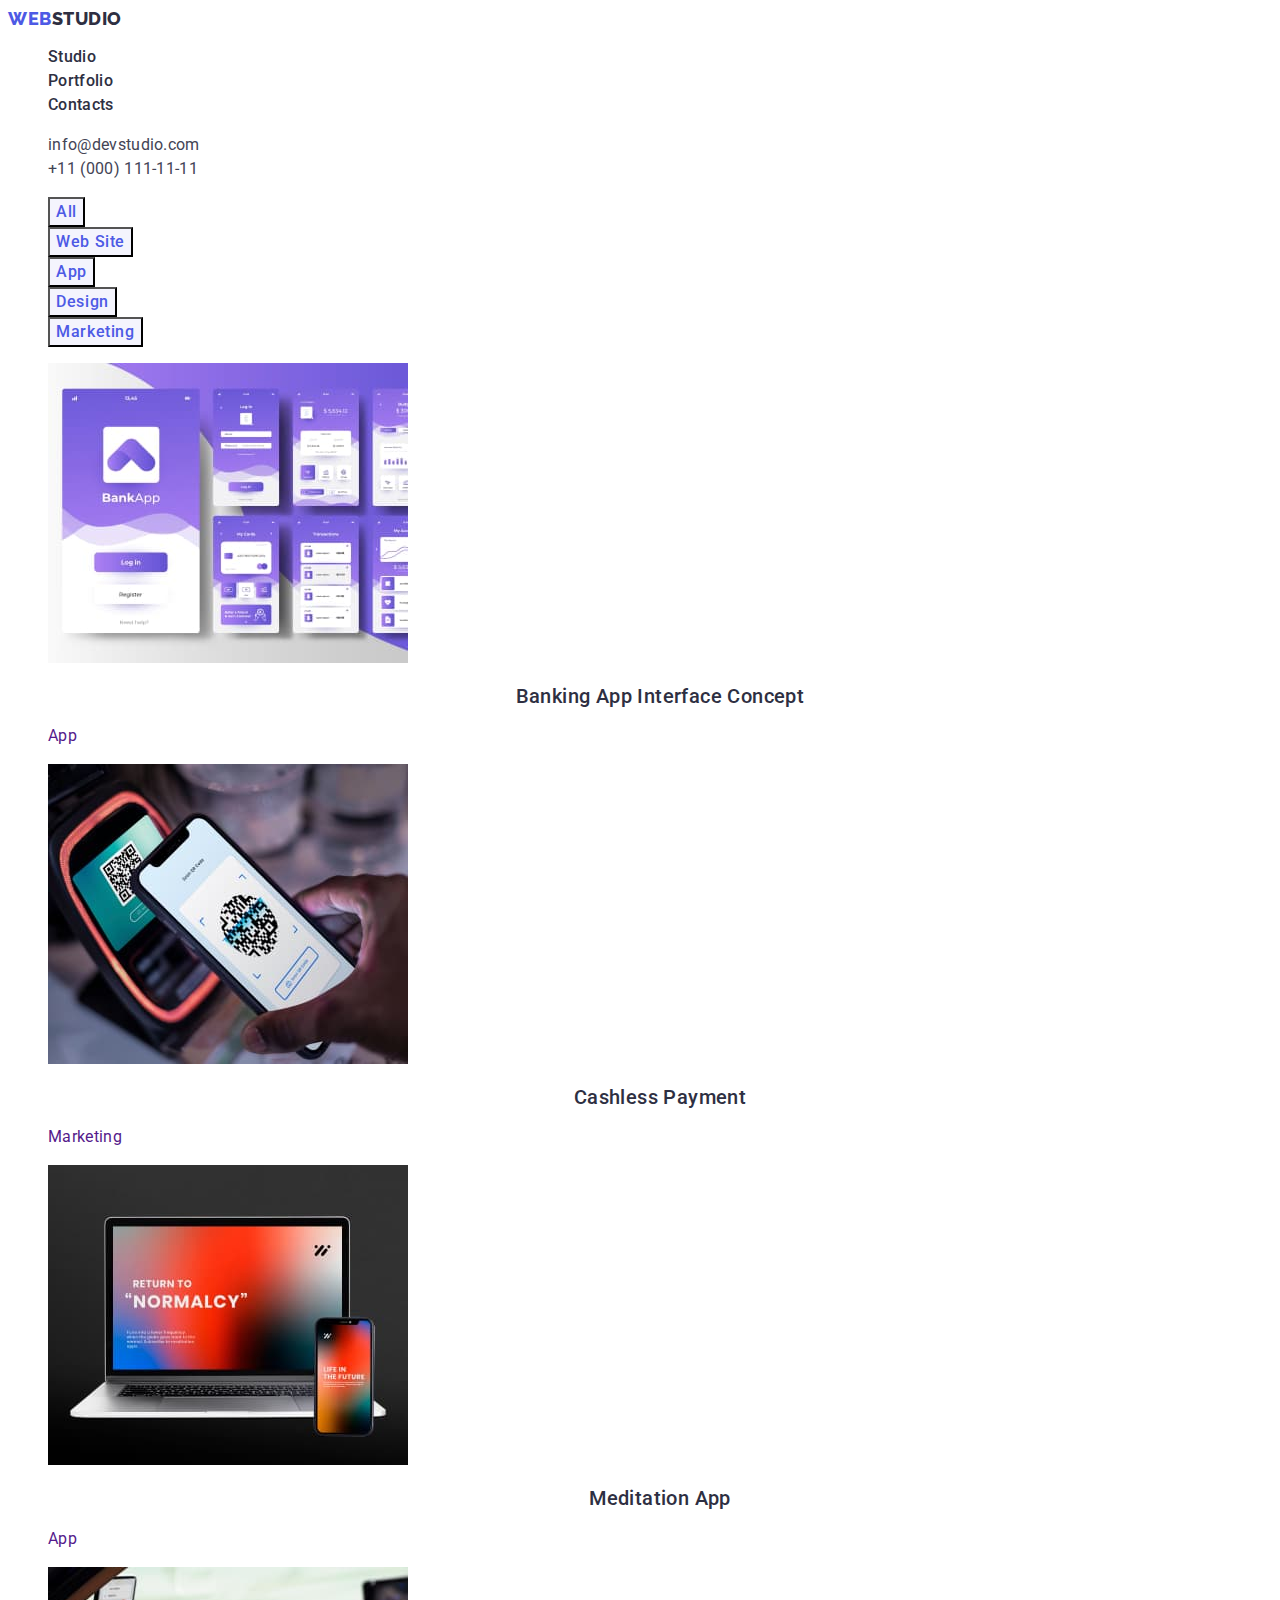
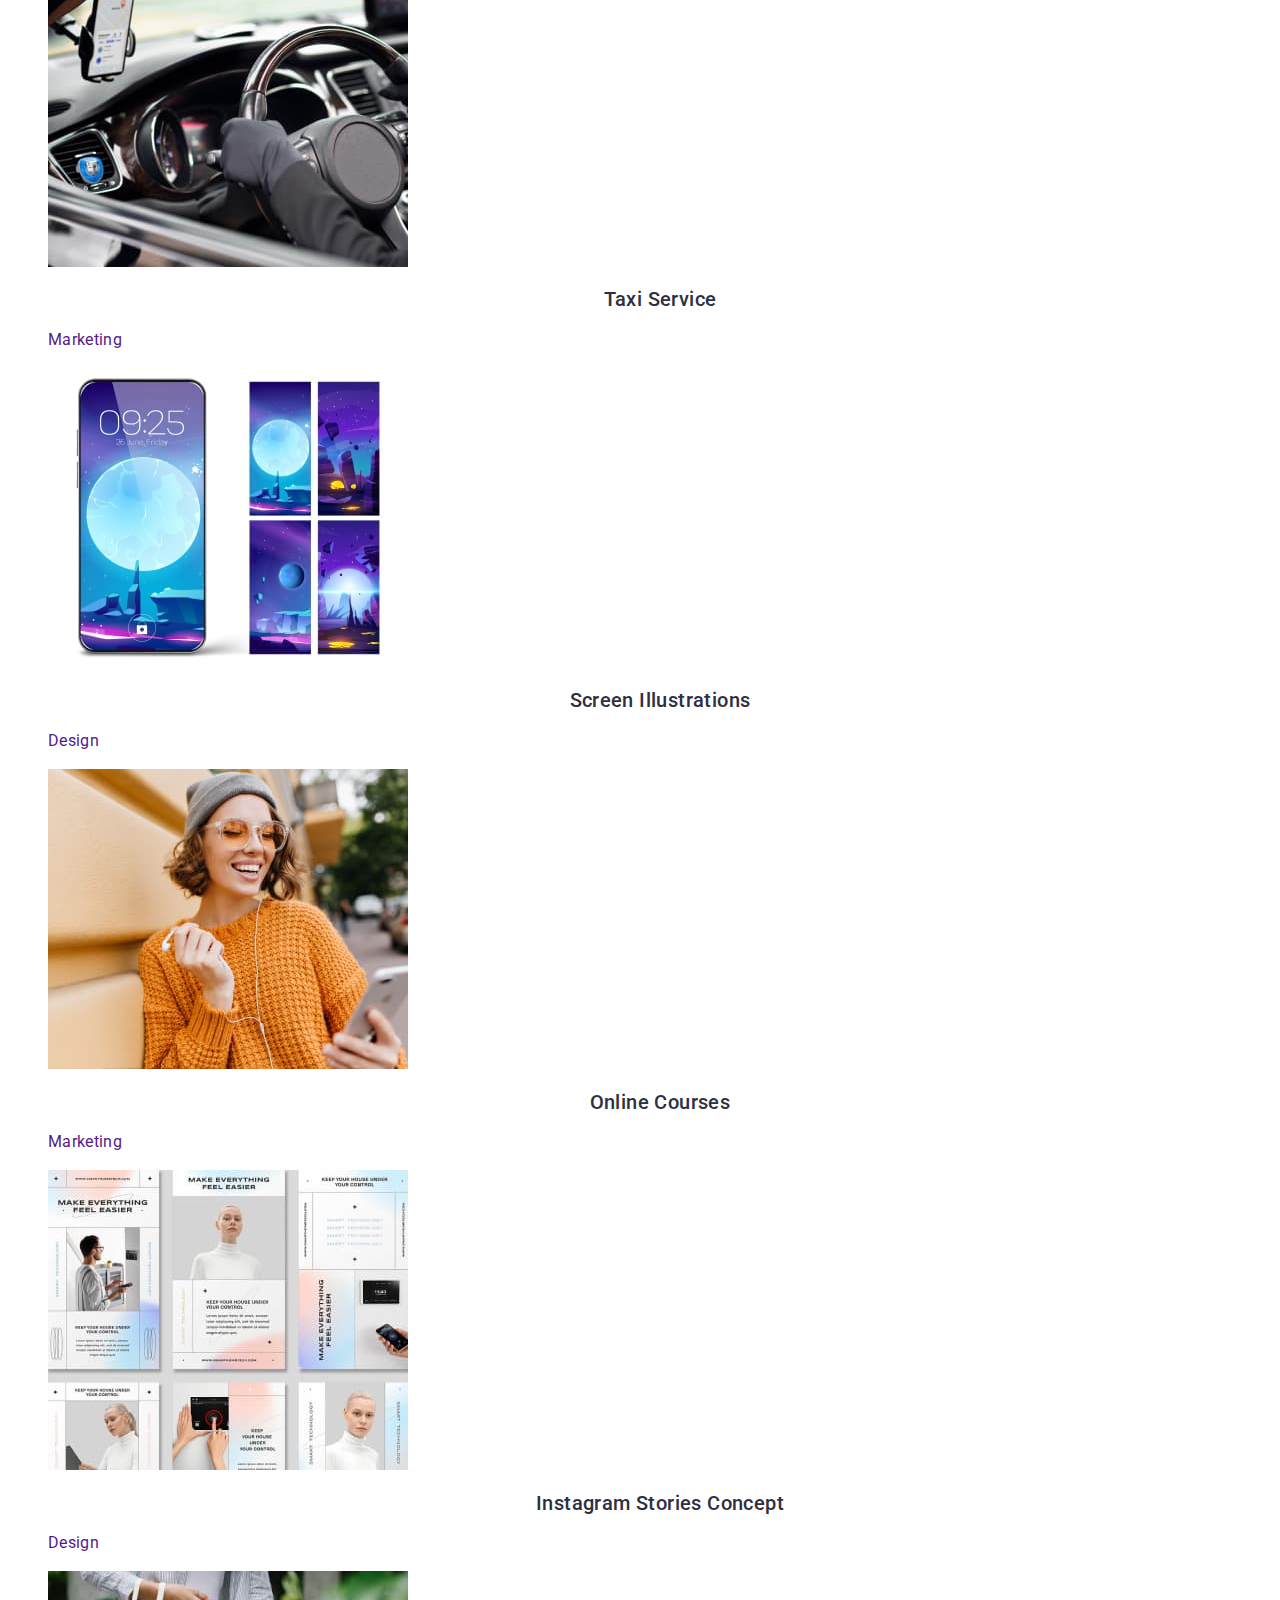
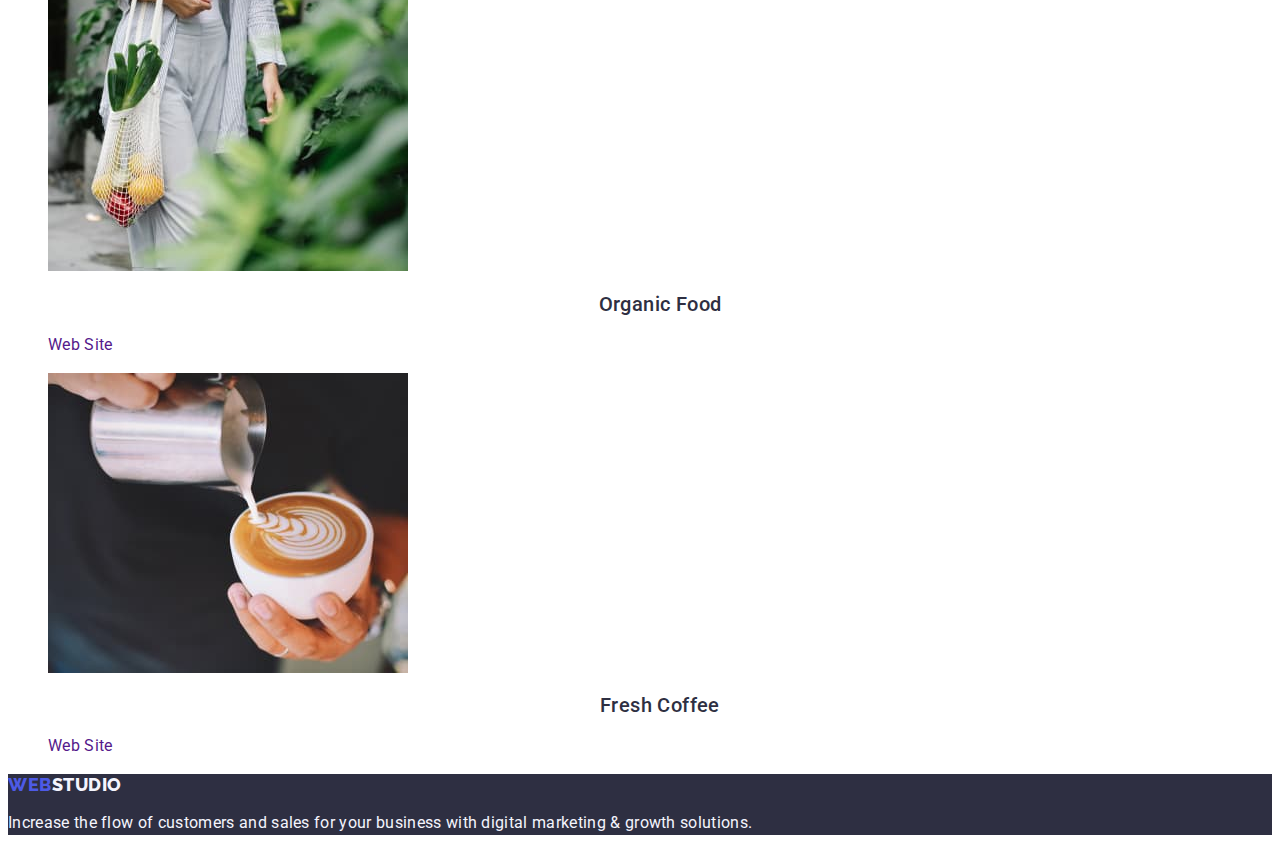
==== commit a2cd03ad: "upd mistakes html/css" ====
--- a/portfolio.html
+++ b/portfolio.html
@@ -18,7 +18,7 @@
     <header class="header">
       <nav class="header-menu">
         <a class="logo link" href="./index.html"
-          >web<span class="logo-dark">studio</span></a
+          >web<span class="logo-dark">Studio</span></a
         >
         <ul class="menu list">
           <li class="menu-item">
@@ -75,109 +75,129 @@
 
         <ul class="gallery-list list">
           <li class="gallery-item">
-            <img
-              class="gallery-image"
-              src="./images/portfolio-gallery/img1.jpg"
-              alt="Banking App Interfaces"
-              width="360"
-              height="300"
-            />
-            <h2 class="gallery-project-title title-second">
-              Banking App Interface Concept
-            </h2>
-            <p class="gallery-project-text text app">App</p>
-          </li>
-          <li class="gallery-item">
-            <img
-              class="gallery-image"
-              src="./images/portfolio-gallery/img2.jpg"
-              alt="Cashless Payment"
-              width="360"
-              height="300"
-            />
-            <h2 class="gallery-project-title title-second">Cashless Payment</h2>
-            <p class="gallery-project-text text marketing">Marketing</p>
-          </li>
-          <li class="gallery-item">
-            <img
-              class="gallery-image"
-              src="./images/portfolio-gallery/img3.jpg"
-              alt="Meditation App"
-              width="360"
-              height="300"
-            />
-            <h2 class="gallery-project-title title-second">Meditation App</h2>
-            <p class="gallery-project-text text app">App</p>
-          </li>
-          <li class="gallery-item">
-            <img
-              class="gallery-image"
-              src="./images/portfolio-gallery/img4.jpg"
-              alt="Taxi Service"
-              width="360"
-              height="300"
-            />
-            <h2 class="gallery-project-title title-second">Taxi Service</h2>
-            <p class="gallery-project-text text marketing">Marketing</p>
-          </li>
-          <li class="gallery-item">
-            <img
-              class="gallery-image"
-              src="./images/portfolio-gallery/img5.jpg"
-              alt="Screen Illustrations"
-              width="360"
-              height="300"
-            />
-            <h2 class="gallery-project-title title-second">
-              Screen Illustrations
-            </h2>
-            <p class="gallery-project-text text design">Design</p>
-          </li>
-          <li class="gallery-item">
-            <img
-              class="gallery-image"
-              src="./images/portfolio-gallery/img6.jpg"
-              alt="Online Courses"
-              width="360"
-              height="300"
-            />
-            <h2 class="gallery-project-title title-second">Online Courses</h2>
-            <p class="gallery-project-text text marketing">Marketing</p>
-          </li>
-          <li class="gallery-item">
-            <img
-              class="gallery-image"
-              src="./images/portfolio-gallery/img7.jpg"
-              alt="Instagram Stories"
-              width="360"
-              height="300"
-            />
-            <h2 class="gallery-project-title title-second">
-              Instagram Stories Concept
-            </h2>
-            <p class="gallery-project-text text design">Design</p>
-          </li>
-          <li class="gallery-item">
-            <img
-              class="gallery-image"
-              src="./images/portfolio-gallery/img8.jpg"
-              alt="Organic Foods"
-              width="360"
-              height="300"
-            />
-            <h2 class="gallery-project-title title-second">Organic Food</h2>
-            <p class="gallery-project-text text website">Web Site</p>
-          </li>
-          <li class="gallery-item">
-            <img
-              class="gallery-image"
-              src="./images/portfolio-gallery/img9.jpg"
-              alt="Fresh Coffee"
-              width="360"
-              height="300"
-            />
-            <h2 class="gallery-project-title title-second">Fresh Coffee</h2>
-            <p class="gallery-project-text text website">Web Site</p>
+            <a class="gallery-link link" href="">
+              <img
+                class="gallery-image"
+                src="./images/portfolio-gallery/img1.jpg"
+                alt="Banking App Interfaces"
+                width="360"
+                height="300"
+              />
+              <h2 class="gallery-project-title title-second">
+                Banking App Interface Concept
+              </h2>
+              <p class="gallery-project-text text app">App</p>
+            </a>
+          </li>
+          <li class="gallery-item">
+            <a class="gallery-link link" href="">
+              <img
+                class="gallery-image"
+                src="./images/portfolio-gallery/img2.jpg"
+                alt="Cashless Payment"
+                width="360"
+                height="300"
+              />
+              <h2 class="gallery-project-title title-second">
+                Cashless Payment
+              </h2>
+              <p class="gallery-project-text text marketing">Marketing</p></a
+            >
+          </li>
+          <li class="gallery-item">
+            <a class="gallery-link link" href="">
+              <img
+                class="gallery-image"
+                src="./images/portfolio-gallery/img3.jpg"
+                alt="Meditation App"
+                width="360"
+                height="300"
+              />
+              <h2 class="gallery-project-title title-second">Meditation App</h2>
+              <p class="gallery-project-text text app">App</p></a
+            >
+          </li>
+          <li class="gallery-item">
+            <a class="gallery-link link" href="">
+              <img
+                class="gallery-image"
+                src="./images/portfolio-gallery/img4.jpg"
+                alt="Taxi Service"
+                width="360"
+                height="300"
+              />
+              <h2 class="gallery-project-title title-second">Taxi Service</h2>
+              <p class="gallery-project-text text marketing">Marketing</p></a
+            >
+          </li>
+          <li class="gallery-item">
+            <a class="gallery-link link" href="">
+              <img
+                class="gallery-image"
+                src="./images/portfolio-gallery/img5.jpg"
+                alt="Screen Illustrations"
+                width="360"
+                height="300"
+              />
+              <h2 class="gallery-project-title title-second">
+                Screen Illustrations
+              </h2>
+              <p class="gallery-project-text text design">Design</p></a
+            >
+          </li>
+          <li class="gallery-item">
+            <a class="gallery-link link" href="">
+              <img
+                class="gallery-image"
+                src="./images/portfolio-gallery/img6.jpg"
+                alt="Online Courses"
+                width="360"
+                height="300"
+              />
+              <h2 class="gallery-project-title title-second">Online Courses</h2>
+              <p class="gallery-project-text text marketing">Marketing</p></a
+            >
+          </li>
+          <li class="gallery-item">
+            <a class="gallery-link link" href="">
+              <img
+                class="gallery-image"
+                src="./images/portfolio-gallery/img7.jpg"
+                alt="Instagram Stories"
+                width="360"
+                height="300"
+              />
+              <h2 class="gallery-project-title title-second">
+                Instagram Stories Concept
+              </h2>
+              <p class="gallery-project-text text design">Design</p></a
+            >
+          </li>
+          <li class="gallery-item">
+            <a class="gallery-link link" href="">
+              <img
+                class="gallery-image"
+                src="./images/portfolio-gallery/img8.jpg"
+                alt="Organic Foods"
+                width="360"
+                height="300"
+              />
+              <h2 class="gallery-project-title title-second">Organic Food</h2>
+              <p class="gallery-project-text text website">Web Site</p></a
+            >
+          </li>
+          <li class="gallery-item">
+            <a class="gallery-link link" href="">
+              <img
+                class="gallery-image"
+                src="./images/portfolio-gallery/img9.jpg"
+                alt="Fresh Coffee"
+                width="360"
+                height="300"
+              />
+              <h2 class="gallery-project-title title-second">Fresh Coffee</h2>
+              <p class="gallery-project-text text website">Web Site</p></a
+            >
           </li>
         </ul>
       </section>
@@ -186,7 +206,7 @@
     <!-- FOOTER -->
     <footer class="footer">
       <a class="logo link" href="./index.html"
-        >web<span class="logo-light">studio</span></a
+        >web<span class="logo-light">Studio</span></a
       >
       <p class="footer-text text text-light">
         Increase the flow of customers and sales for your business with digital
--- a/css/styles.css
+++ b/css/styles.css
@@ -91,7 +91,7 @@
 	font-size: 16px;
 	line-height: 1.5;
 	letter-spacing: 0.04em;
-	color: var(--hero-color);
+	color: var(--white-background-color);
 	background-color: var(--primary-brand-color);
 	cursor: pointer;
 }
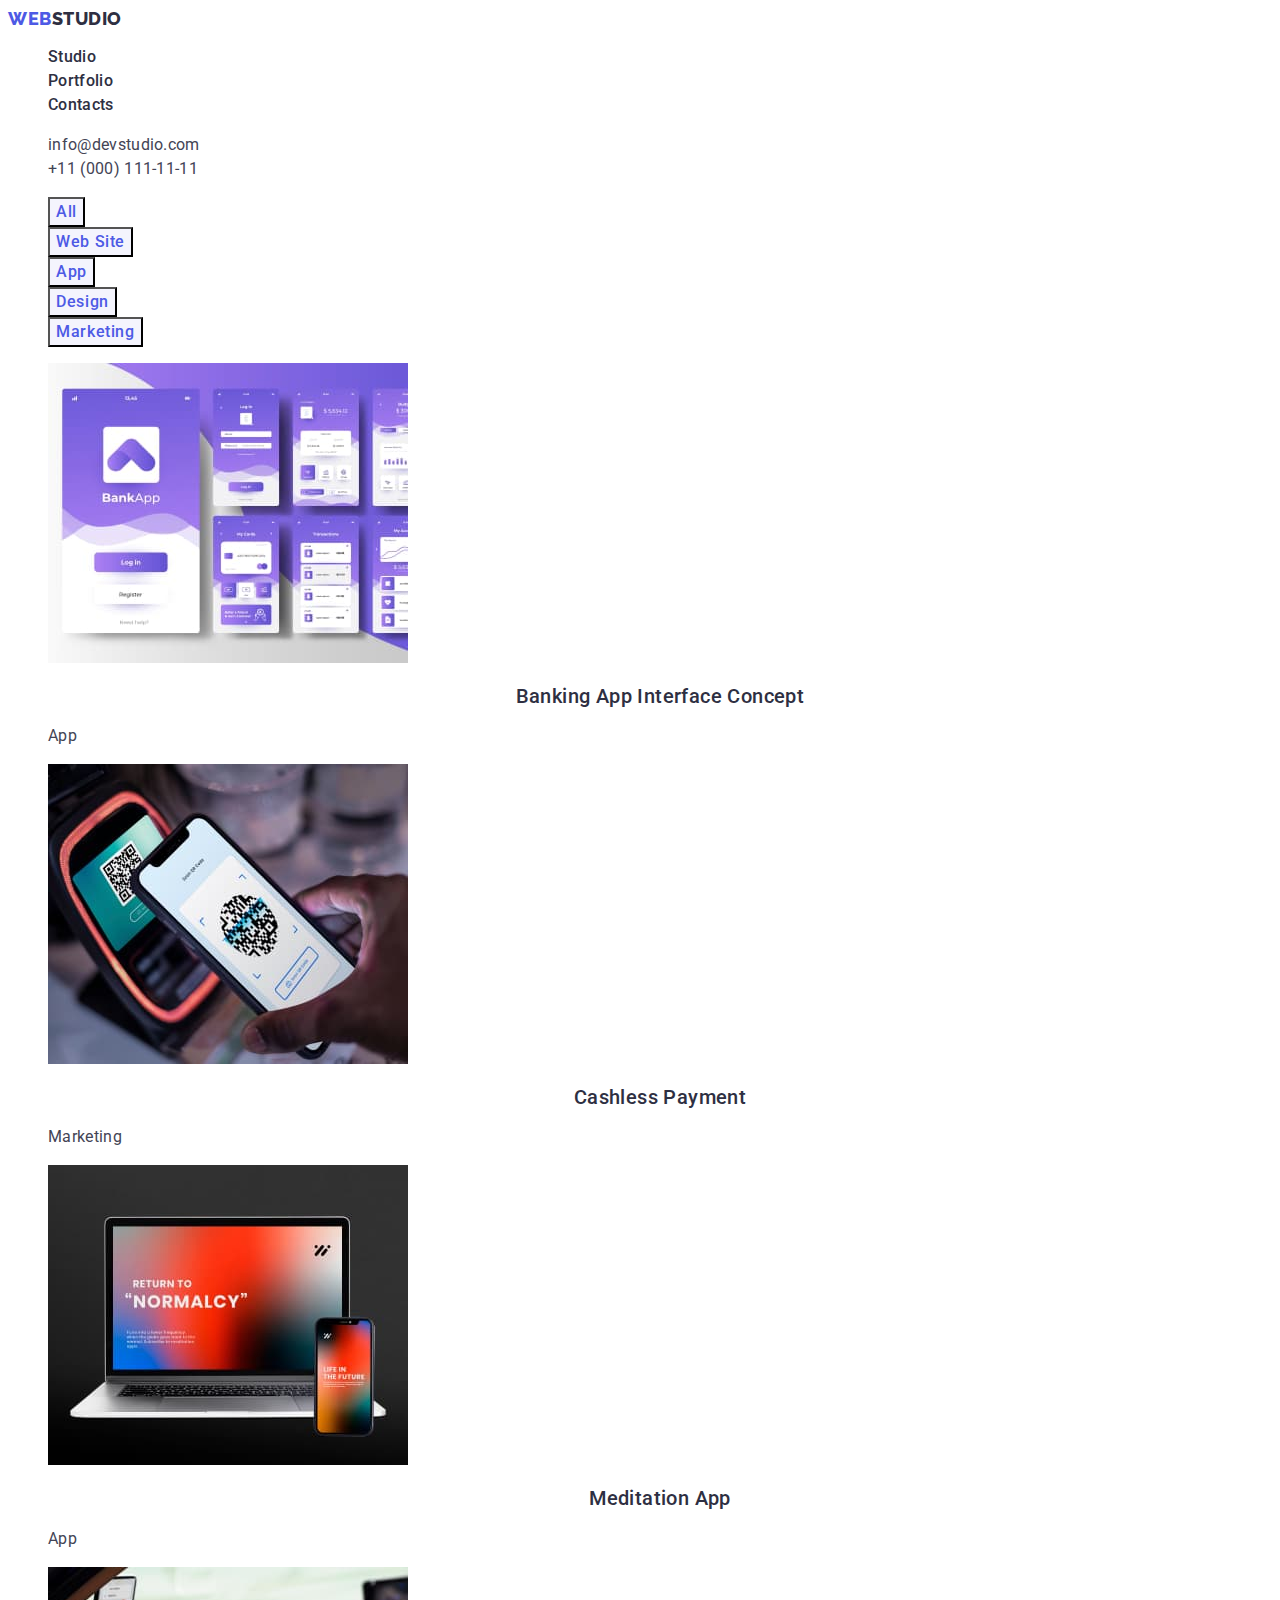
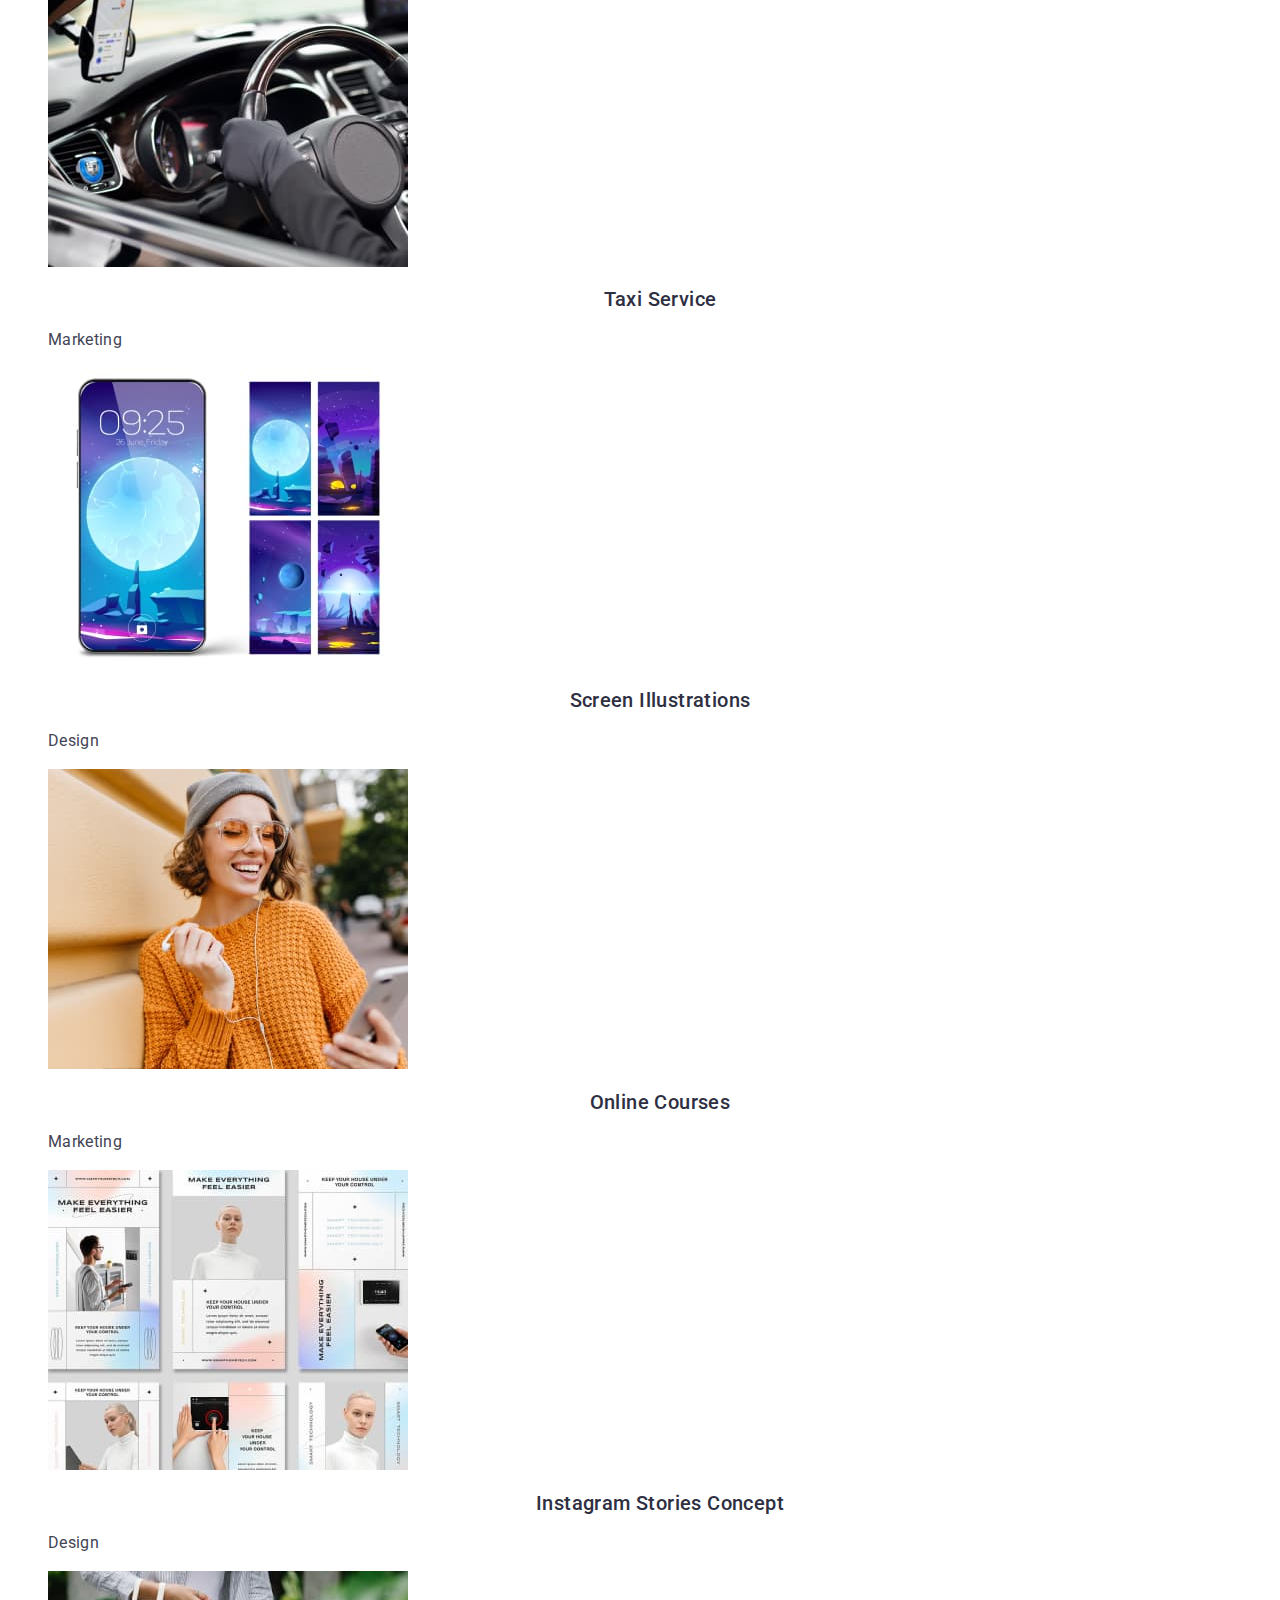
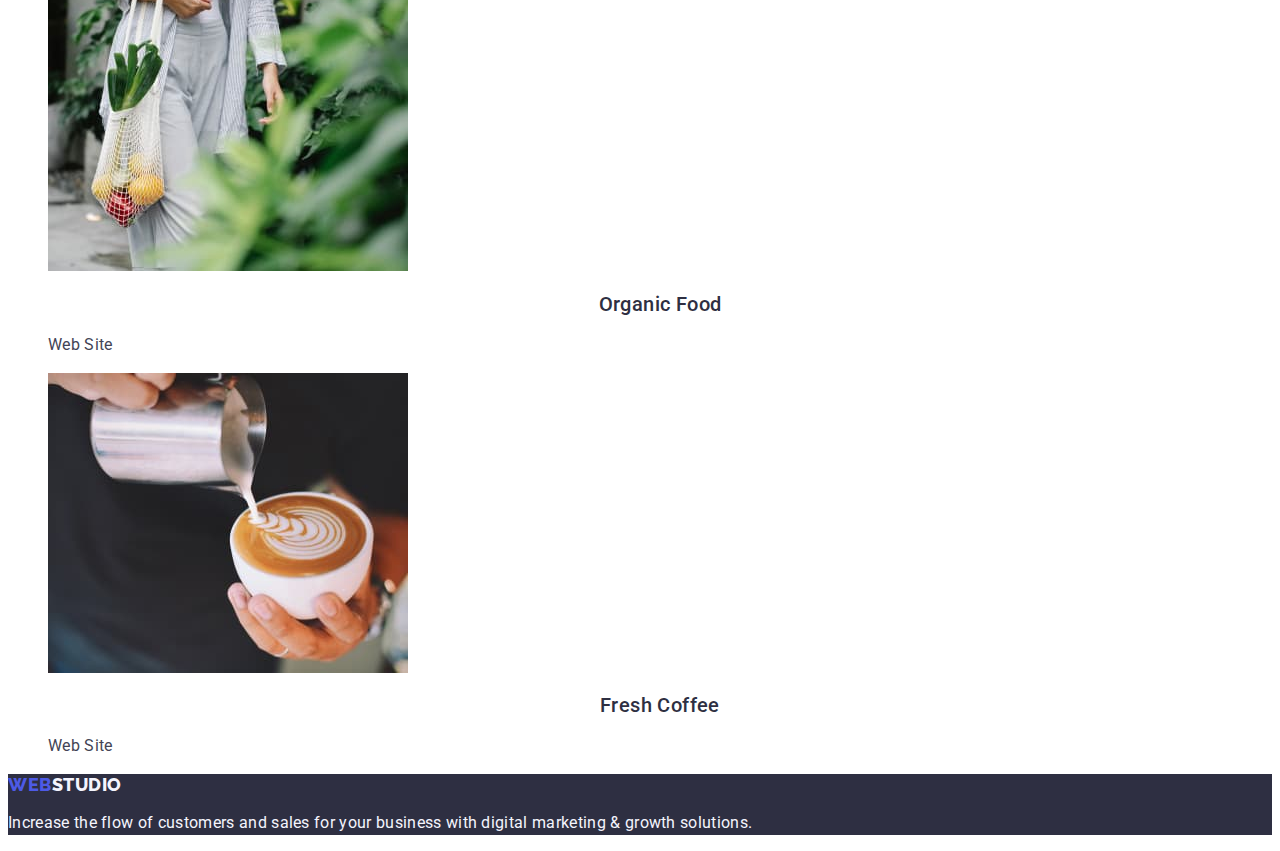
==== commit dd9959e0: "upd html v9" ====
--- a/portfolio.html
+++ b/portfolio.html
@@ -86,7 +86,7 @@
               <h2 class="gallery-project-title title-second">
                 Banking App Interface Concept
               </h2>
-              <p class="gallery-project-text text app">App</p>
+              <p class="gallery-project-text text">App</p>
             </a>
           </li>
           <li class="gallery-item">
@@ -101,7 +101,7 @@
               <h2 class="gallery-project-title title-second">
                 Cashless Payment
               </h2>
-              <p class="gallery-project-text text marketing">Marketing</p></a
+              <p class="gallery-project-text text">Marketing</p></a
             >
           </li>
           <li class="gallery-item">
@@ -114,7 +114,7 @@
                 height="300"
               />
               <h2 class="gallery-project-title title-second">Meditation App</h2>
-              <p class="gallery-project-text text app">App</p></a
+              <p class="gallery-project-text text">App</p></a
             >
           </li>
           <li class="gallery-item">
@@ -127,7 +127,7 @@
                 height="300"
               />
               <h2 class="gallery-project-title title-second">Taxi Service</h2>
-              <p class="gallery-project-text text marketing">Marketing</p></a
+              <p class="gallery-project-text text">Marketing</p></a
             >
           </li>
           <li class="gallery-item">
@@ -142,7 +142,7 @@
               <h2 class="gallery-project-title title-second">
                 Screen Illustrations
               </h2>
-              <p class="gallery-project-text text design">Design</p></a
+              <p class="gallery-project-text text">Design</p></a
             >
           </li>
           <li class="gallery-item">
@@ -155,7 +155,7 @@
                 height="300"
               />
               <h2 class="gallery-project-title title-second">Online Courses</h2>
-              <p class="gallery-project-text text marketing">Marketing</p></a
+              <p class="gallery-project-text text">Marketing</p></a
             >
           </li>
           <li class="gallery-item">
@@ -170,7 +170,7 @@
               <h2 class="gallery-project-title title-second">
                 Instagram Stories Concept
               </h2>
-              <p class="gallery-project-text text design">Design</p></a
+              <p class="gallery-project-text text">Design</p></a
             >
           </li>
           <li class="gallery-item">
@@ -183,7 +183,7 @@
                 height="300"
               />
               <h2 class="gallery-project-title title-second">Organic Food</h2>
-              <p class="gallery-project-text text website">Web Site</p></a
+              <p class="gallery-project-text text">Web Site</p></a
             >
           </li>
           <li class="gallery-item">
@@ -196,7 +196,7 @@
                 height="300"
               />
               <h2 class="gallery-project-title title-second">Fresh Coffee</h2>
-              <p class="gallery-project-text text website">Web Site</p></a
+              <p class="gallery-project-text text">Web Site</p></a
             >
           </li>
         </ul>
--- a/css/styles.css
+++ b/css/styles.css
@@ -163,3 +163,6 @@
 	line-height: 1.2;
 	
 }
+.gallery-project-text {
+	color: var(--text-color);
+}
